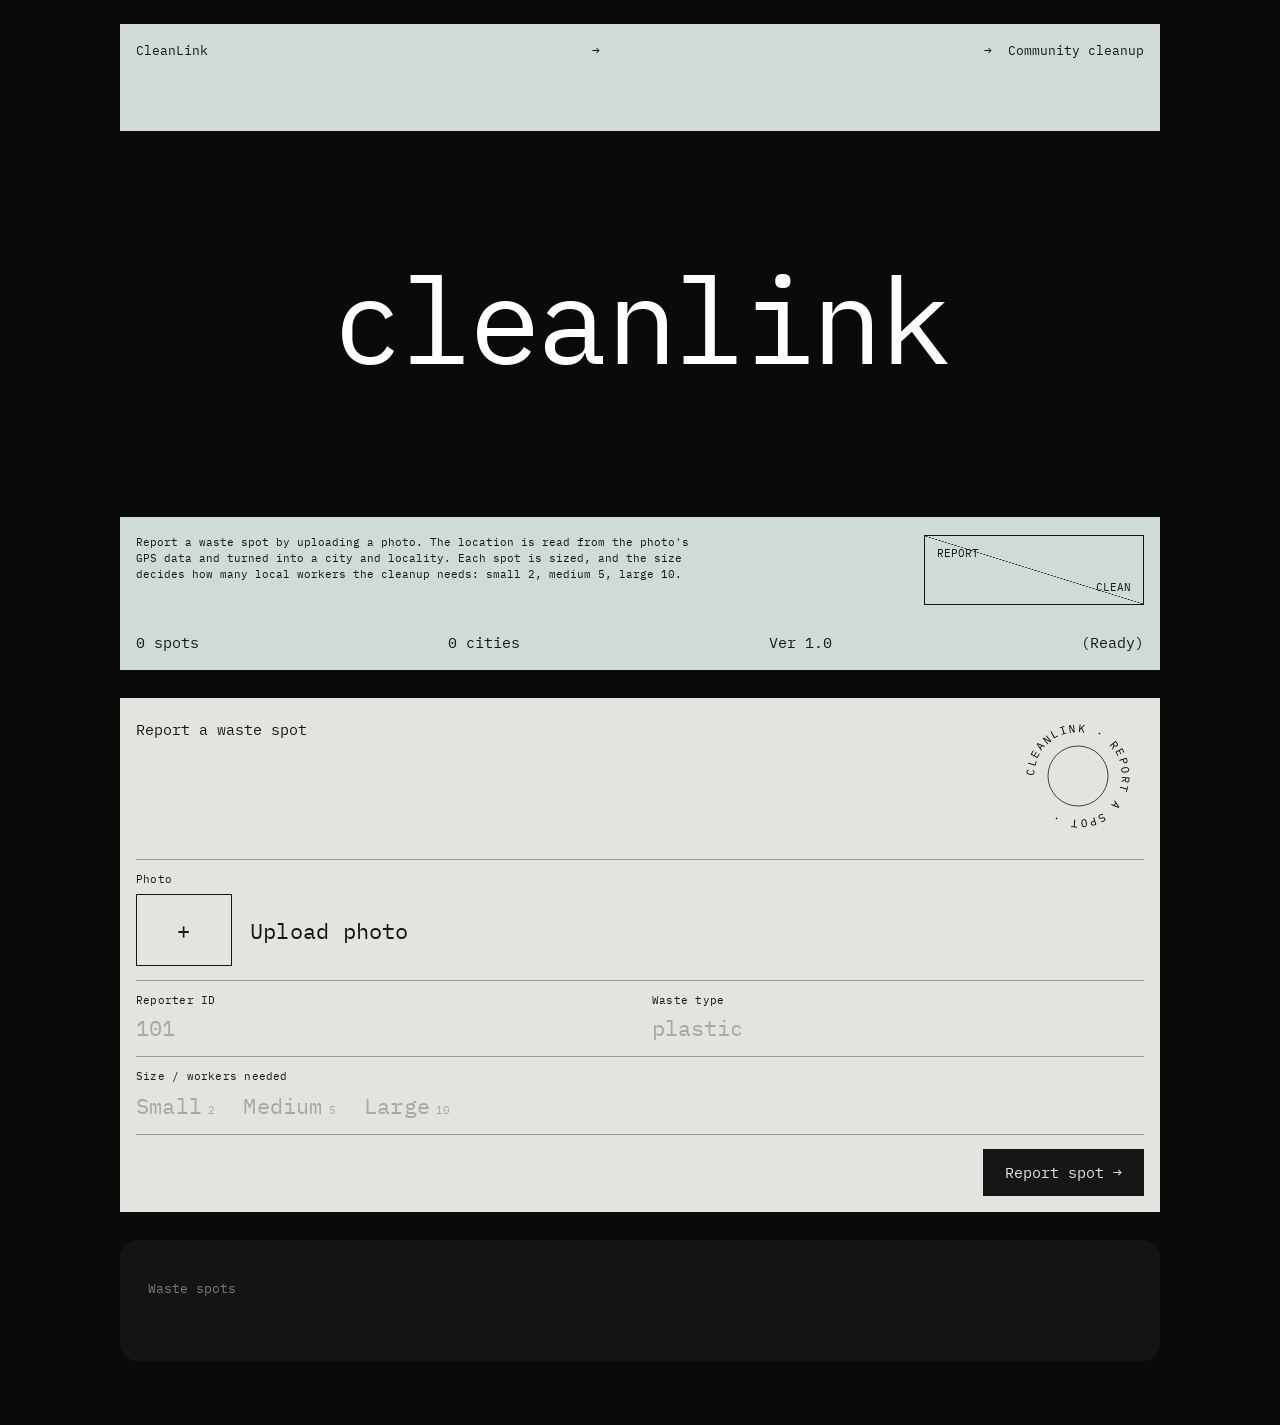
==== frontend/index.html @ 12655c27 "Add web UI for reporting and viewing waste spots" ====
<!doctype html>
<html lang="en">
<head>
<meta charset="utf-8">
<meta name="viewport" content="width=device-width, initial-scale=1">
<title>CleanLink</title>
<link rel="preconnect" href="https://fonts.googleapis.com">
<link rel="preconnect" href="https://fonts.gstatic.com" crossorigin>
<link href="https://fonts.googleapis.com/css2?family=Archivo+Narrow:wght@400;700&family=IBM+Plex+Mono:wght@400;500&display=swap" rel="stylesheet">
<style>
  :root {
    --black: #0a0a0a;
    --panel: #141414;
    --mist: #cfdad9;
    --paper: #e4e4df;
    --ink: #161616;
    --line: #9a9a95;
    --grey: #7b7b7b;
    --mono: "IBM Plex Mono", ui-monospace, Menlo, monospace;
    --narrow: "Archivo Narrow", "Arial Narrow", sans-serif;
  }
  * { box-sizing: border-box; margin: 0; }
  body { background: var(--black); color: var(--ink); font-family: var(--mono); padding: 24px 16px 64px; }
  .page { max-width: 1040px; margin: 0 auto; display: grid; gap: 28px; }
  .small { font-size: 11px; letter-spacing: .02em; }

  /* top band */
  .band { background: var(--mist); padding: 18px 16px; }
  .top { display: flex; justify-content: space-between; font-size: 13px; padding-bottom: 54px; }

  .hero { color: #fff; text-align: center; padding: 110px 0 120px;
          font-size: clamp(52px, 11vw, 120px); font-weight: 400; letter-spacing: -.03em; }

  /* info band */
  .info { display: grid; grid-template-columns: 1fr 220px; gap: 24px; }
  .info p { font-size: 11px; line-height: 1.45; max-width: 560px; }
  .diag { border: 1px solid var(--ink); height: 70px; position: relative; font-size: 11px;
          background: linear-gradient(to top right, transparent calc(50% - .5px), var(--ink) 50%, transparent calc(50% + .5px)); }
  .diag span { position: absolute; }
  .diag .a { top: 10px; left: 12px; } .diag .b { bottom: 10px; right: 12px; }
  .stats { display: grid; grid-template-columns: repeat(4, auto); justify-content: space-between;
           font-size: 15px; padding-top: 28px; }

  /* paper / form */
  .paper { background: var(--paper); padding: 22px 16px 16px; position: relative; }
  .paper h2 { font-size: 15px; font-weight: 400; padding: 0 0 120px; }
  .badge { position: absolute; top: 18px; right: 22px; width: 120px; height: 120px; }
  .row { border-top: 1px solid var(--line); padding: 12px 0 14px; display: grid; gap: 24px; grid-template-columns: 1fr 1fr; }
  .row.one { grid-template-columns: 1fr; }
  label { display: block; }
  .field input { width: 100%; border: 0; background: none; font: 22px var(--mono); color: var(--ink); padding: 6px 0 0; outline: none; }
  .field input::placeholder { color: #a9a9a4; }

  .drop { display: flex; gap: 18px; align-items: center; margin-top: 8px; cursor: pointer; }
  .drop input { display: none; }
  .thumb { width: 96px; height: 72px; border: 1px solid var(--ink); flex: none; background: center/cover no-repeat;
           display: grid; place-items: center; font-size: 22px; }
  .drop b { font-weight: 400; font-size: 22px; }

  .sizes { display: flex; gap: 28px; margin-top: 8px; flex-wrap: wrap; }
  .sizes input { display: none; }
  .sizes span { font-size: 22px; cursor: pointer; color: #a9a9a4; }
  .sizes small { font-size: 11px; margin-left: 6px; }
  .sizes input:checked + span { color: var(--ink); text-decoration: underline; text-underline-offset: 6px; }

  .gps { display: none; }
  .gps.show { display: grid; }

  .submit { display: flex; justify-content: space-between; align-items: center; border-top: 1px solid var(--line); padding-top: 14px; }
  .submit button { background: var(--ink); color: var(--paper); border: 0; font: 15px var(--mono); padding: 14px 22px; cursor: pointer; }
  .submit button:disabled { opacity: .5; cursor: wait; }
  .msg { font-size: 13px; max-width: 60%; }

  /* spots list */
  .spots { background: var(--panel); border-radius: 18px; padding: 40px 28px 36px; color: #fff;
           display: grid; grid-template-columns: 22px minmax(0, 1fr) 300px; gap: 28px; }
  .spots h2 { grid-column: 1 / -1; font: 400 13px var(--mono); color: var(--grey); }
  .index { font: 700 9px var(--narrow); color: #bbb; display: grid; align-content: start; }
  .index span { line-height: calc(20px * 1.32); }
  .list { font-family: var(--narrow); font-size: 20px; line-height: 1.32; list-style: none; padding: 0; }
  .list li { font-weight: 700; color: #cfcfcf; cursor: pointer; white-space: nowrap; overflow: hidden; text-overflow: ellipsis; }
  .list li em { font-style: normal; font-weight: 400; color: var(--grey); }
  .list li:hover, .list li.on { color: #fff; }
  .empty { font-family: var(--narrow); font-size: 20px; color: var(--grey); }
  .detail img { width: 100%; aspect-ratio: 4/3; object-fit: cover; display: block; background: #222; }
  .detail dl { font-size: 12px; display: grid; grid-template-columns: auto 1fr; gap: 6px 14px; margin-top: 14px; }
  .detail dt { color: var(--grey); }

  @media (max-width: 760px) {
    .info, .row { grid-template-columns: 1fr; }
    .stats { grid-template-columns: 1fr 1fr; gap: 8px; }
    .hero { padding: 70px 0 80px; }
    .badge { width: 84px; height: 84px; }
    .spots { grid-template-columns: 1fr; padding: 28px 18px; }
    .index { display: none; }
    .msg { max-width: 55%; }
  }
</style>
</head>
<body>
<div class="page">

  <div>
    <div class="band">
      <div class="top"><span>CleanLink</span><span>&rarr;</span><span>&rarr;&nbsp; Community cleanup</span></div>
    </div>
    <h1 class="hero">cleanlink</h1>
    <div class="band">
      <div class="info">
        <p>Report a waste spot by uploading a photo. The location is read from the photo's GPS data
           and turned into a city and locality. Each spot is sized, and the size decides how many
           local workers the cleanup needs: small 2, medium 5, large 10.</p>
        <div class="diag"><span class="a">REPORT</span><span class="b">CLEAN</span></div>
      </div>
      <div class="stats">
        <span id="count">0 spots</span><span id="cities">0 cities</span><span>Ver 1.0</span><span>(Ready)</span>
      </div>
    </div>
  </div>

  <form class="paper" id="form">
    <svg class="badge" viewBox="0 0 120 120" aria-hidden="true">
      <defs><path id="ring" d="M60,60 m-44,0 a44,44 0 1,1 88,0 a44,44 0 1,1 -88,0"/></defs>
      <circle cx="60" cy="60" r="30" fill="none" stroke="#161616" stroke-width=".8"/>
      <text font-family="IBM Plex Mono, monospace" font-size="11" letter-spacing="1.6">
        <textPath href="#ring">CLEANLINK · REPORT A SPOT · </textPath>
      </text>
    </svg>

    <h2>Report a waste spot</h2>

    <div class="row one">
      <label class="small">Photo
        <span class="drop">
          <input type="file" name="photo" id="photo" accept="image/jpeg,image/*">
          <span class="thumb" id="thumb">+</span>
          <b id="photoName">Upload photo</b>
        </span>
      </label>
    </div>

    <div class="row">
      <label class="small field">Reporter ID
        <input name="reporterID" type="number" min="1" placeholder="101" required>
      </label>
      <label class="small field">Waste type
        <input name="wasteType" placeholder="plastic" required>
      </label>
    </div>

    <div class="row one">
      <div class="small">Size / workers needed
        <div class="sizes">
          <label><input type="radio" name="size" value="0" required><span>Small<small>2</small></span></label>
          <label><input type="radio" name="size" value="1"><span>Medium<small>5</small></span></label>
          <label><input type="radio" name="size" value="2"><span>Large<small>10</small></span></label>
        </div>
      </div>
    </div>

    <div class="row gps" id="gps">
      <label class="small field">Latitude (photo had no GPS)
        <input name="latitude" type="number" step="any" placeholder="19.0760">
      </label>
      <label class="small field">Longitude
        <input name="longitude" type="number" step="any" placeholder="72.8777">
      </label>
    </div>

    <div class="submit">
      <span class="msg" id="msg"></span>
      <button id="send">Report spot &rarr;</button>
    </div>
  </form>

  <section class="spots">
    <h2>Waste spots</h2>
    <div class="index" id="index"></div>
    <div>
      <ul class="list" id="list"></ul>
    </div>
    <div class="detail" id="detail"></div>
  </section>

</div>

<script>
  const form = document.getElementById('form');
  const photo = document.getElementById('photo');
  const msg = document.getElementById('msg');
  const send = document.getElementById('send');
  let spots = [];

  photo.addEventListener('change', () => {
    const file = photo.files[0];
    if (!file) return;
    document.getElementById('photoName').textContent = file.name;
    const thumb = document.getElementById('thumb');
    thumb.style.backgroundImage = `url(${URL.createObjectURL(file)})`;
    thumb.textContent = '';
    document.getElementById('gps').classList.remove('show');
  });

  form.addEventListener('submit', async (e) => {
    e.preventDefault();
    if (!photo.files[0]) { msg.textContent = 'Upload a photo first.'; return; }

    send.disabled = true;
    msg.textContent = 'Reading location…';

    try {
      const res = await fetch('/api/report', { method: 'POST', body: new FormData(form) });
      const data = await res.json();

      if (!res.ok) {
        msg.textContent = data.error;
        if (data.error.includes('GPS')) document.getElementById('gps').classList.add('show');
        return;
      }

      msg.textContent = `Spot #${data.id} reported: ${data.city || 'unknown city'}, ${data.locality || '—'}`;
      form.reset();
      document.getElementById('thumb').style.backgroundImage = '';
      document.getElementById('thumb').textContent = '+';
      document.getElementById('photoName').textContent = 'Upload photo';
      document.getElementById('gps').classList.remove('show');
      await load(data.id);
    } catch {
      msg.textContent = 'Could not reach the server. Is it running?';
    } finally {
      send.disabled = false;
    }
  });

  function show(id) {
    const s = spots.find(x => x.id === id);
    if (!s) return;
    document.querySelectorAll('.list li').forEach(li => li.classList.toggle('on', +li.dataset.id === id));
    document.getElementById('detail').innerHTML = `
      <img src="/api/photo/${s.id}" alt="">
      <dl>
        <dt>Spot</dt><dd>#${s.id}</dd>
        <dt>Where</dt><dd>${s.city || '—'}, ${s.locality || '—'}</dd>
        <dt>GPS</dt><dd>${s.latitude.toFixed(4)}, ${s.longitude.toFixed(4)}</dd>
        <dt>Waste</dt><dd>${s.wasteType}</dd>
        <dt>Size</dt><dd>${s.size}, ${s.workersNeeded} workers</dd>
        <dt>Status</dt><dd>${s.status}</dd>
        <dt>Reporter</dt><dd>${s.reporterID}</dd>
      </dl>`;
  }

  async function load(selectId) {
    spots = await (await fetch('/api/spots')).json();
    const list = document.getElementById('list');

    document.getElementById('count').textContent = `${spots.length} spot${spots.length === 1 ? '' : 's'}`;
    const cities = new Set(spots.map(s => s.city).filter(Boolean)).size;
    document.getElementById('cities').textContent = `${cities} cit${cities === 1 ? 'y' : 'ies'}`;
    document.getElementById('index').innerHTML = spots.map(s => `<span>${s.id}</span>`).join('');

    if (!spots.length) {
      list.innerHTML = '<li class="empty">No spots reported yet.</li>';
      return;
    }

    list.innerHTML = spots.map(s =>
      `<li data-id="${s.id}">${s.city || 'Unknown'}, ${s.locality || '—'} <em>(${s.wasteType}, ${s.size.toLowerCase()})</em></li>`
    ).join('');
    list.querySelectorAll('li').forEach(li => li.addEventListener('click', () => show(+li.dataset.id)));
    show(selectId || spots[spots.length - 1].id);
  }

  load();
</script>
</body>
</html>
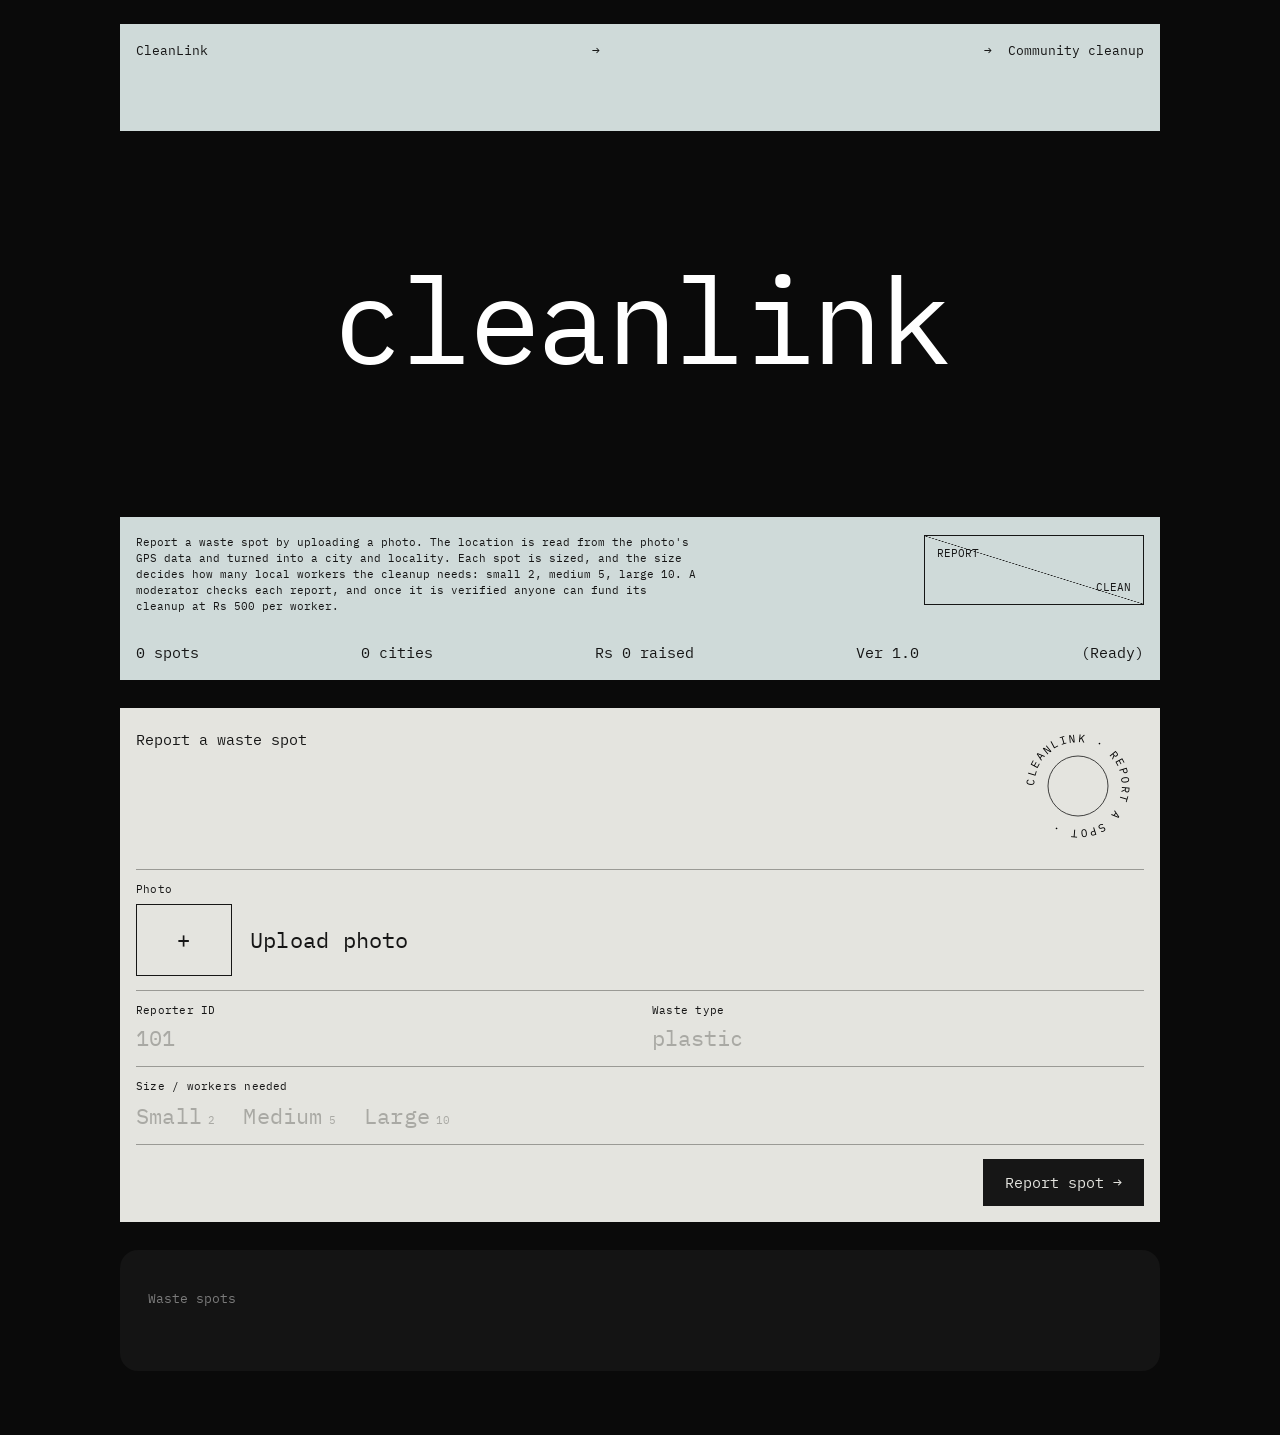
==== commit a7ae353f: "Show a funding bar for each spot and add donate and verify forms Every spot in the list has a small " ====
--- a/frontend/index.html
+++ b/frontend/index.html
@@ -38,7 +38,7 @@
           background: linear-gradient(to top right, transparent calc(50% - .5px), var(--ink) 50%, transparent calc(50% + .5px)); }
   .diag span { position: absolute; }
   .diag .a { top: 10px; left: 12px; } .diag .b { bottom: 10px; right: 12px; }
-  .stats { display: grid; grid-template-columns: repeat(4, auto); justify-content: space-between;
+  .stats { display: grid; grid-template-columns: repeat(5, auto); justify-content: space-between;
            font-size: 15px; padding-top: 28px; }
 
   /* paper / form */
@@ -73,18 +73,60 @@
 
   /* spots list */
   .spots { background: var(--panel); border-radius: 18px; padding: 40px 28px 36px; color: #fff;
-           display: grid; grid-template-columns: 22px minmax(0, 1fr) 300px; gap: 28px; }
+           display: grid; grid-template-columns: minmax(0, 1fr) 300px; gap: 28px; }
   .spots h2 { grid-column: 1 / -1; font: 400 13px var(--mono); color: var(--grey); }
-  .index { font: 700 9px var(--narrow); color: #bbb; display: grid; align-content: start; }
-  .index span { line-height: calc(20px * 1.32); }
   .list { font-family: var(--narrow); font-size: 20px; line-height: 1.32; list-style: none; padding: 0; }
-  .list li { font-weight: 700; color: #cfcfcf; cursor: pointer; white-space: nowrap; overflow: hidden; text-overflow: ellipsis; }
+  .list li { font-weight: 700; color: #cfcfcf; white-space: nowrap; overflow: hidden; text-overflow: ellipsis; }
   .list li em { font-style: normal; font-weight: 400; color: var(--grey); }
-  .list li:hover, .list li.on { color: #fff; }
+  /* city -> locality -> spot */
+  .list li.city { color: #fff; font-size: 24px; margin-top: 22px; }
+  .list li.city:first-child { margin-top: 0; }
+  .list li.city em { font: 400 11px var(--mono); margin-left: 6px; }
+  .list li.loc { font-size: 15px; font-weight: 400; color: var(--mist); padding-left: 16px; margin-top: 6px; }
+  .list li.loc em { font: 400 11px var(--mono); }
+  .list li.spot { font-size: 18px; padding-left: 32px; cursor: pointer; }
+  .list li.spot:hover, .list li.spot.on { color: #fff; }
   .empty { font-family: var(--narrow); font-size: 20px; color: var(--grey); }
   .detail img { width: 100%; aspect-ratio: 4/3; object-fit: cover; display: block; background: #222; }
   .detail dl { font-size: 12px; display: grid; grid-template-columns: auto 1fr; gap: 6px 14px; margin-top: 14px; }
   .detail dt { color: var(--grey); }
+  .detail a { color: inherit; }
+
+  /* funding bar: a small one on each spot in the list, a big one in the detail panel */
+  .list li.spot { display: flex; align-items: center; gap: 10px; }
+  .list li.spot .name { overflow: hidden; text-overflow: ellipsis; min-width: 0; }
+  .list li.spot .pct { font: 400 11px var(--mono); flex: none; }
+  .bar { flex: none; width: 64px; height: 6px; background: #2c2c2c; position: relative; overflow: hidden; }
+  .bar i, .bigbar i { position: absolute; inset: 0 auto 0 0; background: var(--mist); transition: width .7s ease; }
+  .bar.full i, .bigbar.full i { background: #fff; }
+  .bar.off, .bigbar.off { background: none; border: 1px dashed #3a3a3a; }
+
+  .fund { margin-top: 18px; }
+  .fund .head { display: flex; justify-content: space-between; align-items: baseline; gap: 10px; }
+  .fund .head b { font: 700 24px var(--narrow); }
+  .fund .head span { font-size: 12px; color: var(--grey); }
+  .bigbar { height: 10px; background: #2c2c2c; position: relative; overflow: hidden; margin: 8px 0 6px; }
+  .fund p { font-size: 12px; color: var(--grey); }
+
+  /* donate / verify forms in the detail panel */
+  .act { margin-top: 20px; border-top: 1px solid #2c2c2c; padding-top: 14px; display: grid; gap: 12px; }
+  .act h3 { font: 400 13px var(--mono); color: var(--grey); }
+  .act label { font-size: 11px; color: var(--grey); }
+  .act .text { display: block; width: 100%; background: none; border: 0; border-bottom: 1px solid #3a3a3a;
+               color: #fff; font: 18px var(--mono); padding: 4px 0; outline: none; }
+  .act .text:focus { border-color: var(--mist); }
+  .act .chips { display: flex; gap: 8px; flex-wrap: wrap; }
+  .act .chip { background: none; color: var(--mist); border: 1px solid #3a3a3a; font: 12px var(--mono); padding: 6px 10px; cursor: pointer; }
+  .act .chip:hover { border-color: var(--mist); }
+  .act .sizes { gap: 14px; margin-top: 4px; }
+  .act .sizes span { font-size: 15px; color: var(--grey); }
+  .act .sizes input:checked + span { color: #fff; }
+  .act .buttons { display: flex; gap: 8px; }
+  .act .btn { background: var(--mist); color: var(--ink); border: 0; font: 13px var(--mono); padding: 11px 16px; cursor: pointer; }
+  .act .btn.ghost { background: none; color: #fff; border: 1px solid #3a3a3a; }
+  .act .btn:disabled { opacity: .5; cursor: wait; }
+  .act .note { font-size: 12px; min-height: 1.2em; color: var(--mist); }
+  .act .note.err { color: #ff9b8a; }
 
   @media (max-width: 760px) {
     .info, .row { grid-template-columns: 1fr; }
@@ -92,7 +134,6 @@
     .hero { padding: 70px 0 80px; }
     .badge { width: 84px; height: 84px; }
     .spots { grid-template-columns: 1fr; padding: 28px 18px; }
-    .index { display: none; }
     .msg { max-width: 55%; }
   }
 </style>
@@ -109,11 +150,12 @@
       <div class="info">
         <p>Report a waste spot by uploading a photo. The location is read from the photo's GPS data
            and turned into a city and locality. Each spot is sized, and the size decides how many
-           local workers the cleanup needs: small 2, medium 5, large 10.</p>
+           local workers the cleanup needs: small 2, medium 5, large 10. A moderator checks each
+           report, and once it is verified anyone can fund its cleanup at Rs 500 per worker.</p>
         <div class="diag"><span class="a">REPORT</span><span class="b">CLEAN</span></div>
       </div>
       <div class="stats">
-        <span id="count">0 spots</span><span id="cities">0 cities</span><span>Ver 1.0</span><span>(Ready)</span>
+        <span id="count">0 spots</span><span id="cities">0 cities</span><span id="raised">Rs 0 raised</span><span>Ver 1.0</span><span>(Ready)</span>
       </div>
     </div>
   </div>
@@ -175,7 +217,6 @@
 
   <section class="spots">
     <h2>Waste spots</h2>
-    <div class="index" id="index"></div>
     <div>
       <ul class="list" id="list"></ul>
     </div>
@@ -232,22 +273,196 @@
     }
   });
 
-  function show(id) {
+  // Google Maps opens a pin at "?q=latitude,longitude"
+  function mapsLink(s) {
+    return `https://www.google.com/maps?q=${s.latitude},${s.longitude}`;
+  }
+
+  // Names typed by users go into the page as text, never as HTML
+  const esc = v => String(v ?? '').replace(/[&<>"']/g, c =>
+    ({ '&': '&amp;', '<': '&lt;', '>': '&gt;', '"': '&quot;', "'": '&#39;' }[c]));
+
+  const rs = n => 'Rs ' + Number(n).toLocaleString('en-IN');
+  const SIZES = ['Small', 'Medium', 'Large'];
+  const WORKERS = [2, 5, 10];
+  const WAGE = 500;  // per worker, same as WAGE_PER_WORKER in waste_spot.h
+
+  // Floor, so a spot never shows 100% until it is really fully funded
+  const percent = s => s.cleanupCost > 0 ? Math.min(100, Math.floor(s.fundedAmount * 100 / s.cleanupCost)) : 0;
+  const isOpen = s => s.status === 'Verified';
+  const isFunded = s => ['Funded', 'Assigned', 'Completed'].includes(s.status);
+
+  // Small bar + label for a spot in the list
+  function miniBar(s) {
+    if (isOpen(s) || isFunded(s)) {
+      const p = isFunded(s) ? 100 : percent(s);
+      return `<span class="bar${p === 100 ? ' full' : ''}"><i style="width:${p}%"></i></span>
+              <em class="pct">${isFunded(s) ? s.status.toLowerCase() : p + '%'}</em>`;
+    }
+    return `<span class="bar off"></span><em class="pct">${s.status.toLowerCase()}</em>`;
+  }
+
+  // Big bar in the detail panel. "from" is the width it starts at, so it can grow after a donation.
+  function fundBlock(s, from) {
+    const p = isFunded(s) ? 100 : percent(s);
+    const start = from ?? p;
+
+    if (s.status === 'Pending') {
+      return `<div class="fund">
+        <div class="head"><b>Not open yet</b><span>est. ${rs(s.cleanupCost)}</span></div>
+        <div class="bigbar off"></div>
+        <p>Opens for donations once a moderator verifies this spot.</p></div>`;
+    }
+    if (s.status === 'Rejected') {
+      return `<div class="fund">
+        <div class="head"><b>Rejected</b><span>by moderator #${s.moderatorID}</span></div>
+        <div class="bigbar off"></div>
+        <p>Not taking donations.</p></div>`;
+    }
+
+    const left = s.cleanupCost - s.fundedAmount;
+    return `<div class="fund">
+      <div class="head"><b>${rs(s.fundedAmount)}</b><span>of ${rs(s.cleanupCost)} · ${p}%</span></div>
+      <div class="bigbar${p === 100 ? ' full' : ''}"><i id="fill" style="width:${start}%" data-to="${p}"></i></div>
+      <p>${isFunded(s) ? 'Fully funded. Ready for workers.' : `${rs(left)} to go · ${s.workersNeeded} workers × ${rs(WAGE)}`}</p></div>`;
+  }
+
+  function donateForm(s) {
+    const left = s.cleanupCost - s.fundedAmount;
+    const chips = [500, 1000].filter(a => a < left)
+      .map(a => `<button type="button" class="chip" data-amount="${a}">${rs(a)}</button>`).join('');
+    return `<form class="act" id="donate">
+      <h3>Donate</h3>
+      <label>Donor ID <input class="text" name="donorID" type="number" min="1" placeholder="301" required></label>
+      <label>Amount (Rs) <input class="text" name="amount" type="number" min="1" max="${left}" placeholder="${left}" required></label>
+      <div class="chips">${chips}<button type="button" class="chip" data-amount="${left}">Rest · ${rs(left)}</button></div>
+      <div class="buttons"><button class="btn">Donate &rarr;</button></div>
+      <p class="note"></p>
+    </form>`;
+  }
+
+  function verifyForm(s) {
+    const reported = SIZES.indexOf(s.size);
+    const sizes = SIZES.map((name, i) => `<label><input type="radio" name="size" value="${i}"${i === reported ? ' checked' : ''}>
+      <span>${name}<small>${WORKERS[i]} · ${rs(WORKERS[i] * WAGE)}</small></span></label>`).join('');
+    // No city from the GPS: the moderator reads it off the map link
+    const place = (!s.city || s.city === 'Unknown') ? `
+      <label>City (read it from the map link) <input class="text" name="city" required></label>
+      <label>Locality <input class="text" name="locality" required></label>` : '';
+    return `<form class="act" id="verify">
+      <h3>Verify (moderator)</h3>
+      <label>Moderator ID <input class="text" name="moderatorID" type="number" min="1" placeholder="201" required></label>
+      ${place}
+      <div><label>Actual size · workers · cost</label><div class="sizes">${sizes}</div></div>
+      <div class="buttons">
+        <button class="btn" value="approve">Approve</button>
+        <button class="btn ghost" value="reject" formnovalidate>Reject</button>
+      </div>
+      <p class="note"></p>
+    </form>`;
+  }
+
+  let shownId = null, shownPercent = null;
+
+  function show(id, note) {
     const s = spots.find(x => x.id === id);
     if (!s) return;
     document.querySelectorAll('.list li').forEach(li => li.classList.toggle('on', +li.dataset.id === id));
+
+    // Same spot shown again (after a donation): start the bar where it was
+    const from = shownId === id ? shownPercent : null;
+
+    const action = s.status === 'Pending' ? verifyForm(s) : isOpen(s) ? donateForm(s) : '';
     document.getElementById('detail').innerHTML = `
       <img src="/api/photo/${s.id}" alt="">
+      ${fundBlock(s, from)}
+      ${action}
       <dl>
         <dt>Spot</dt><dd>#${s.id}</dd>
-        <dt>Where</dt><dd>${s.city || '—'}, ${s.locality || '—'}</dd>
-        <dt>GPS</dt><dd>${s.latitude.toFixed(4)}, ${s.longitude.toFixed(4)}</dd>
-        <dt>Waste</dt><dd>${s.wasteType}</dd>
+        <dt>Where</dt><dd>${esc(s.city) || '—'}, ${esc(s.locality) || '—'}</dd>
+        <dt>GPS</dt><dd><a href="${mapsLink(s)}" target="_blank">${s.latitude.toFixed(4)}, ${s.longitude.toFixed(4)} ↗</a></dd>
+        <dt>Waste</dt><dd>${esc(s.wasteType)}</dd>
         <dt>Size</dt><dd>${s.size}, ${s.workersNeeded} workers</dd>
         <dt>Status</dt><dd>${s.status}</dd>
         <dt>Reporter</dt><dd>${s.reporterID}</dd>
+        ${s.moderatorID ? `<dt>Moderator</dt><dd>${s.moderatorID}</dd>` : ''}
       </dl>`;
-  }
+
+    // Grow the bar to its new width on the next frame, so the change animates
+    const fill = document.getElementById('fill');
+    if (fill) requestAnimationFrame(() => requestAnimationFrame(() => { fill.style.width = fill.dataset.to + '%'; }));
+
+    shownId = id;
+    shownPercent = isFunded(s) ? 100 : percent(s);
+
+    if (note) setNote(note);
+  }
+
+  function setNote(text, isError) {
+    const el = document.querySelector('#detail .note');
+    if (!el) return;
+    el.textContent = text;
+    el.classList.toggle('err', !!isError);
+  }
+
+  async function post(url, body) {
+    let res;
+    try {
+      res = await fetch(url, { method: 'POST', headers: { 'Content-Type': 'application/json' }, body: JSON.stringify(body) });
+    } catch {
+      throw new Error('Could not reach the server. Is it running?');
+    }
+    const data = await res.json().catch(() => ({}));
+    if (!res.ok) throw new Error(data.error || 'Something went wrong.');
+    return data;
+  }
+
+  const detail = document.getElementById('detail');
+
+  detail.addEventListener('click', (e) => {
+    // Quick amount buttons fill in the amount
+    const chip = e.target.closest('.chip');
+    if (chip) detail.querySelector('input[name=amount]').value = chip.dataset.amount;
+
+    // Remember Approve / Reject, for browsers without e.submitter
+    const choice = e.target.closest('button[value]');
+    if (choice) choice.form.dataset.action = choice.value;
+  });
+
+  detail.addEventListener('submit', async (e) => {
+    e.preventDefault();
+    const f = e.target;
+    const fd = new FormData(f);
+    const buttons = f.querySelectorAll('button');
+    buttons.forEach(b => b.disabled = true);
+    setNote('Saving…');
+
+    try {
+      let s, note;
+      if (f.id === 'donate') {
+        s = await post('/api/donate', { spotID: shownId, donorID: Number(fd.get('donorID')), amount: Number(fd.get('amount')) });
+        note = s.status === 'Funded' ? `Spot #${s.id} is now fully funded!` : 'Thank you! Donation saved.';
+      } else {
+        const action = e.submitter?.value || f.dataset.action || 'approve';
+        s = await post('/api/verify', {
+          spotID: shownId, moderatorID: Number(fd.get('moderatorID')), action,
+          size: Number(fd.get('size')),
+          city: (fd.get('city') || '').trim(), locality: (fd.get('locality') || '').trim(),
+        });
+        note = action === 'reject' ? `Spot #${s.id} rejected.` : `Spot #${s.id} verified. Open for donations.`;
+      }
+      await load(s.id);
+      // Verify swaps in the donate form, so the note goes there; a finished spot has no form left
+      if (!document.querySelector('#detail .note')) {
+        document.querySelector('#detail .fund p').textContent = note;
+      } else {
+        setNote(note);
+      }
+    } catch (err) {
+      setNote(err.message, true);
+      buttons.forEach(b => b.disabled = false);
+    }
+  });
 
   async function load(selectId) {
     spots = await (await fetch('/api/spots')).json();
@@ -256,17 +471,43 @@
     document.getElementById('count').textContent = `${spots.length} spot${spots.length === 1 ? '' : 's'}`;
     const cities = new Set(spots.map(s => s.city).filter(Boolean)).size;
     document.getElementById('cities').textContent = `${cities} cit${cities === 1 ? 'y' : 'ies'}`;
-    document.getElementById('index').innerHTML = spots.map(s => `<span>${s.id}</span>`).join('');
-
+    document.getElementById('raised').textContent = `${rs(spots.reduce((t, s) => t + s.fundedAmount, 0))} raised`;
     if (!spots.length) {
       list.innerHTML = '<li class="empty">No spots reported yet.</li>';
       return;
     }
 
-    list.innerHTML = spots.map(s =>
-      `<li data-id="${s.id}">${s.city || 'Unknown'}, ${s.locality || '—'} <em>(${s.wasteType}, ${s.size.toLowerCase()})</em></li>`
-    ).join('');
-    list.querySelectorAll('li').forEach(li => li.addEventListener('click', () => show(+li.dataset.id)));
+    // Group spots: city -> locality -> spots
+    const groups = new Map();
+    for (const s of spots) {
+      const city = s.city || 'Unknown';
+      const locality = s.locality || 'Unknown';
+      if (!groups.has(city)) groups.set(city, new Map());
+      const localities = groups.get(city);
+      if (!localities.has(locality)) localities.set(locality, []);
+      localities.get(locality).push(s);
+    }
+
+    // A–Z, with "Unknown" last
+    const byName = (a, b) => (a === 'Unknown') - (b === 'Unknown') || a.localeCompare(b);
+
+    let html = '';
+    for (const city of [...groups.keys()].sort(byName)) {
+      const localities = groups.get(city);
+      const spotCount = [...localities.values()].reduce((n, l) => n + l.length, 0);
+      html += `<li class="city">${esc(city)} <em>${localities.size} localit${localities.size === 1 ? 'y' : 'ies'} · ${spotCount} spot${spotCount === 1 ? '' : 's'}</em></li>`;
+
+      for (const locality of [...localities.keys()].sort(byName)) {
+        const items = localities.get(locality);
+        html += `<li class="loc">${esc(locality)} <em>${items.length}</em></li>`;
+        html += items.map(s =>
+          `<li class="spot" data-id="${s.id}"><span class="name">#${s.id} ${esc(s.wasteType)} <em>(${s.size.toLowerCase()})</em></span>${miniBar(s)}</li>`
+        ).join('');
+      }
+    }
+
+    list.innerHTML = html;
+    list.querySelectorAll('li[data-id]').forEach(li => li.addEventListener('click', () => show(+li.dataset.id)));
     show(selectId || spots[spots.length - 1].id);
   }
 
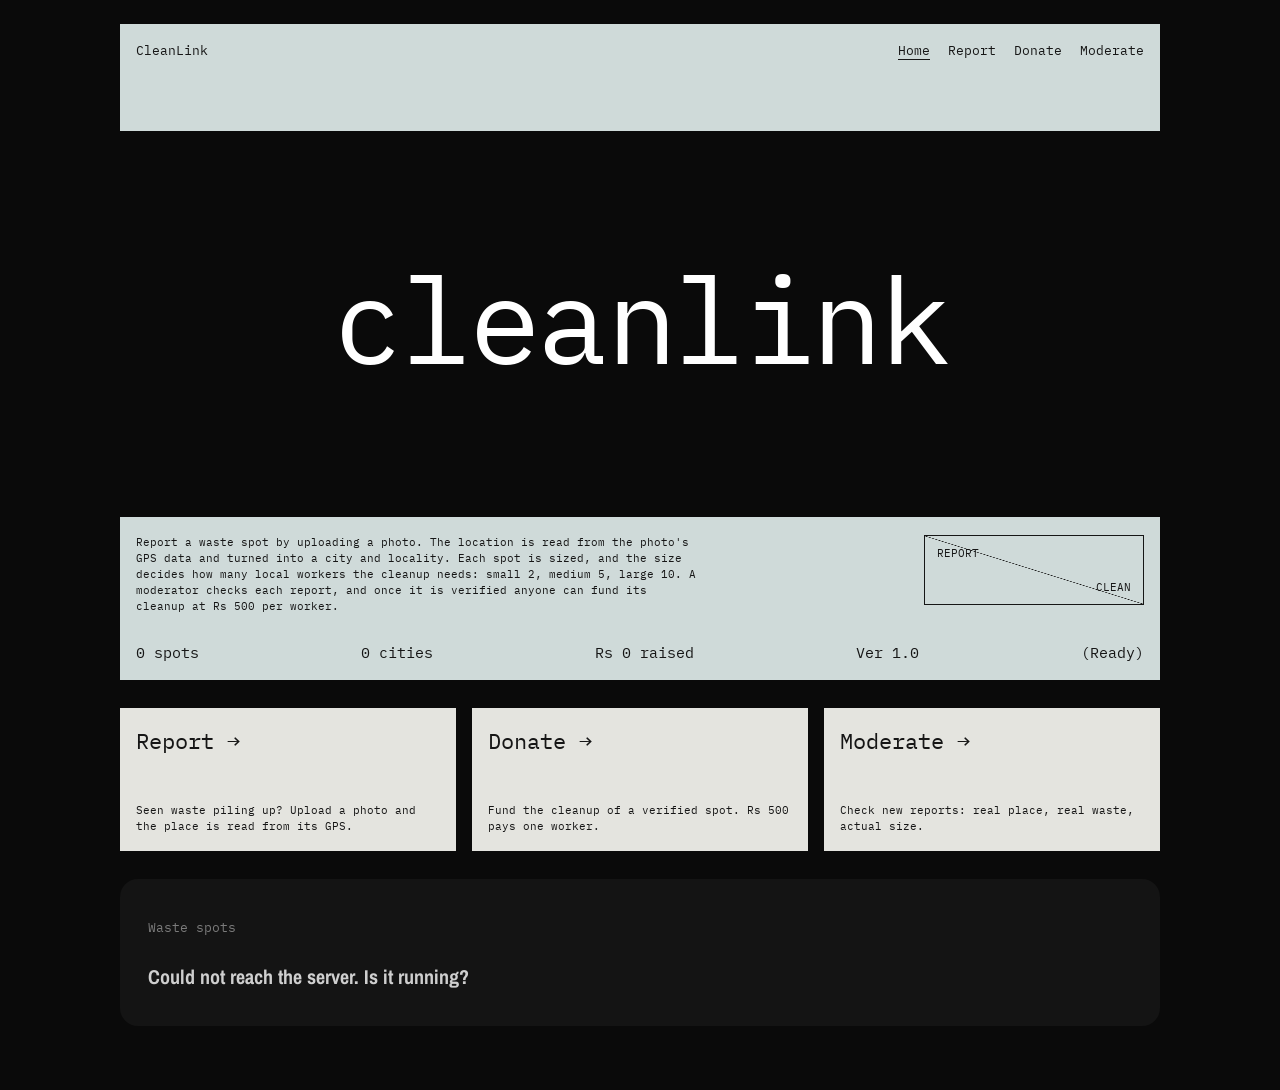
==== commit 217f21d1: "Split the web app into a page for each role The single page had the report form, the moderator form " ====
--- a/frontend/index.html
+++ b/frontend/index.html
@@ -7,143 +7,17 @@
 <link rel="preconnect" href="https://fonts.googleapis.com">
 <link rel="preconnect" href="https://fonts.gstatic.com" crossorigin>
 <link href="https://fonts.googleapis.com/css2?family=Archivo+Narrow:wght@400;700&family=IBM+Plex+Mono:wght@400;500&display=swap" rel="stylesheet">
-<style>
-  :root {
-    --black: #0a0a0a;
-    --panel: #141414;
-    --mist: #cfdad9;
-    --paper: #e4e4df;
-    --ink: #161616;
-    --line: #9a9a95;
-    --grey: #7b7b7b;
-    --mono: "IBM Plex Mono", ui-monospace, Menlo, monospace;
-    --narrow: "Archivo Narrow", "Arial Narrow", sans-serif;
-  }
-  * { box-sizing: border-box; margin: 0; }
-  body { background: var(--black); color: var(--ink); font-family: var(--mono); padding: 24px 16px 64px; }
-  .page { max-width: 1040px; margin: 0 auto; display: grid; gap: 28px; }
-  .small { font-size: 11px; letter-spacing: .02em; }
-
-  /* top band */
-  .band { background: var(--mist); padding: 18px 16px; }
-  .top { display: flex; justify-content: space-between; font-size: 13px; padding-bottom: 54px; }
-
-  .hero { color: #fff; text-align: center; padding: 110px 0 120px;
-          font-size: clamp(52px, 11vw, 120px); font-weight: 400; letter-spacing: -.03em; }
-
-  /* info band */
-  .info { display: grid; grid-template-columns: 1fr 220px; gap: 24px; }
-  .info p { font-size: 11px; line-height: 1.45; max-width: 560px; }
-  .diag { border: 1px solid var(--ink); height: 70px; position: relative; font-size: 11px;
-          background: linear-gradient(to top right, transparent calc(50% - .5px), var(--ink) 50%, transparent calc(50% + .5px)); }
-  .diag span { position: absolute; }
-  .diag .a { top: 10px; left: 12px; } .diag .b { bottom: 10px; right: 12px; }
-  .stats { display: grid; grid-template-columns: repeat(5, auto); justify-content: space-between;
-           font-size: 15px; padding-top: 28px; }
-
-  /* paper / form */
-  .paper { background: var(--paper); padding: 22px 16px 16px; position: relative; }
-  .paper h2 { font-size: 15px; font-weight: 400; padding: 0 0 120px; }
-  .badge { position: absolute; top: 18px; right: 22px; width: 120px; height: 120px; }
-  .row { border-top: 1px solid var(--line); padding: 12px 0 14px; display: grid; gap: 24px; grid-template-columns: 1fr 1fr; }
-  .row.one { grid-template-columns: 1fr; }
-  label { display: block; }
-  .field input { width: 100%; border: 0; background: none; font: 22px var(--mono); color: var(--ink); padding: 6px 0 0; outline: none; }
-  .field input::placeholder { color: #a9a9a4; }
-
-  .drop { display: flex; gap: 18px; align-items: center; margin-top: 8px; cursor: pointer; }
-  .drop input { display: none; }
-  .thumb { width: 96px; height: 72px; border: 1px solid var(--ink); flex: none; background: center/cover no-repeat;
-           display: grid; place-items: center; font-size: 22px; }
-  .drop b { font-weight: 400; font-size: 22px; }
-
-  .sizes { display: flex; gap: 28px; margin-top: 8px; flex-wrap: wrap; }
-  .sizes input { display: none; }
-  .sizes span { font-size: 22px; cursor: pointer; color: #a9a9a4; }
-  .sizes small { font-size: 11px; margin-left: 6px; }
-  .sizes input:checked + span { color: var(--ink); text-decoration: underline; text-underline-offset: 6px; }
-
-  .gps { display: none; }
-  .gps.show { display: grid; }
-
-  .submit { display: flex; justify-content: space-between; align-items: center; border-top: 1px solid var(--line); padding-top: 14px; }
-  .submit button { background: var(--ink); color: var(--paper); border: 0; font: 15px var(--mono); padding: 14px 22px; cursor: pointer; }
-  .submit button:disabled { opacity: .5; cursor: wait; }
-  .msg { font-size: 13px; max-width: 60%; }
-
-  /* spots list */
-  .spots { background: var(--panel); border-radius: 18px; padding: 40px 28px 36px; color: #fff;
-           display: grid; grid-template-columns: minmax(0, 1fr) 300px; gap: 28px; }
-  .spots h2 { grid-column: 1 / -1; font: 400 13px var(--mono); color: var(--grey); }
-  .list { font-family: var(--narrow); font-size: 20px; line-height: 1.32; list-style: none; padding: 0; }
-  .list li { font-weight: 700; color: #cfcfcf; white-space: nowrap; overflow: hidden; text-overflow: ellipsis; }
-  .list li em { font-style: normal; font-weight: 400; color: var(--grey); }
-  /* city -> locality -> spot */
-  .list li.city { color: #fff; font-size: 24px; margin-top: 22px; }
-  .list li.city:first-child { margin-top: 0; }
-  .list li.city em { font: 400 11px var(--mono); margin-left: 6px; }
-  .list li.loc { font-size: 15px; font-weight: 400; color: var(--mist); padding-left: 16px; margin-top: 6px; }
-  .list li.loc em { font: 400 11px var(--mono); }
-  .list li.spot { font-size: 18px; padding-left: 32px; cursor: pointer; }
-  .list li.spot:hover, .list li.spot.on { color: #fff; }
-  .empty { font-family: var(--narrow); font-size: 20px; color: var(--grey); }
-  .detail img { width: 100%; aspect-ratio: 4/3; object-fit: cover; display: block; background: #222; }
-  .detail dl { font-size: 12px; display: grid; grid-template-columns: auto 1fr; gap: 6px 14px; margin-top: 14px; }
-  .detail dt { color: var(--grey); }
-  .detail a { color: inherit; }
-
-  /* funding bar: a small one on each spot in the list, a big one in the detail panel */
-  .list li.spot { display: flex; align-items: center; gap: 10px; }
-  .list li.spot .name { overflow: hidden; text-overflow: ellipsis; min-width: 0; }
-  .list li.spot .pct { font: 400 11px var(--mono); flex: none; }
-  .bar { flex: none; width: 64px; height: 6px; background: #2c2c2c; position: relative; overflow: hidden; }
-  .bar i, .bigbar i { position: absolute; inset: 0 auto 0 0; background: var(--mist); transition: width .7s ease; }
-  .bar.full i, .bigbar.full i { background: #fff; }
-  .bar.off, .bigbar.off { background: none; border: 1px dashed #3a3a3a; }
-
-  .fund { margin-top: 18px; }
-  .fund .head { display: flex; justify-content: space-between; align-items: baseline; gap: 10px; }
-  .fund .head b { font: 700 24px var(--narrow); }
-  .fund .head span { font-size: 12px; color: var(--grey); }
-  .bigbar { height: 10px; background: #2c2c2c; position: relative; overflow: hidden; margin: 8px 0 6px; }
-  .fund p { font-size: 12px; color: var(--grey); }
-
-  /* donate / verify forms in the detail panel */
-  .act { margin-top: 20px; border-top: 1px solid #2c2c2c; padding-top: 14px; display: grid; gap: 12px; }
-  .act h3 { font: 400 13px var(--mono); color: var(--grey); }
-  .act label { font-size: 11px; color: var(--grey); }
-  .act .text { display: block; width: 100%; background: none; border: 0; border-bottom: 1px solid #3a3a3a;
-               color: #fff; font: 18px var(--mono); padding: 4px 0; outline: none; }
-  .act .text:focus { border-color: var(--mist); }
-  .act .chips { display: flex; gap: 8px; flex-wrap: wrap; }
-  .act .chip { background: none; color: var(--mist); border: 1px solid #3a3a3a; font: 12px var(--mono); padding: 6px 10px; cursor: pointer; }
-  .act .chip:hover { border-color: var(--mist); }
-  .act .sizes { gap: 14px; margin-top: 4px; }
-  .act .sizes span { font-size: 15px; color: var(--grey); }
-  .act .sizes input:checked + span { color: #fff; }
-  .act .buttons { display: flex; gap: 8px; }
-  .act .btn { background: var(--mist); color: var(--ink); border: 0; font: 13px var(--mono); padding: 11px 16px; cursor: pointer; }
-  .act .btn.ghost { background: none; color: #fff; border: 1px solid #3a3a3a; }
-  .act .btn:disabled { opacity: .5; cursor: wait; }
-  .act .note { font-size: 12px; min-height: 1.2em; color: var(--mist); }
-  .act .note.err { color: #ff9b8a; }
-
-  @media (max-width: 760px) {
-    .info, .row { grid-template-columns: 1fr; }
-    .stats { grid-template-columns: 1fr 1fr; gap: 8px; }
-    .hero { padding: 70px 0 80px; }
-    .badge { width: 84px; height: 84px; }
-    .spots { grid-template-columns: 1fr; padding: 28px 18px; }
-    .msg { max-width: 55%; }
-  }
-</style>
+<link rel="stylesheet" href="style.css">
 </head>
 <body>
 <div class="page">
 
   <div>
     <div class="band">
-      <div class="top"><span>CleanLink</span><span>&rarr;</span><span>&rarr;&nbsp; Community cleanup</span></div>
+      <div class="top">
+        <a href="./">CleanLink</a>
+        <nav><a href="./" aria-current="page">Home</a><a href="report.html">Report</a><a href="donate.html">Donate</a><a href="moderate.html">Moderate</a></nav>
+      </div>
     </div>
     <h1 class="hero">cleanlink</h1>
     <div class="band">
@@ -160,60 +34,11 @@
     </div>
   </div>
 
-  <form class="paper" id="form">
-    <svg class="badge" viewBox="0 0 120 120" aria-hidden="true">
-      <defs><path id="ring" d="M60,60 m-44,0 a44,44 0 1,1 88,0 a44,44 0 1,1 -88,0"/></defs>
-      <circle cx="60" cy="60" r="30" fill="none" stroke="#161616" stroke-width=".8"/>
-      <text font-family="IBM Plex Mono, monospace" font-size="11" letter-spacing="1.6">
-        <textPath href="#ring">CLEANLINK · REPORT A SPOT · </textPath>
-      </text>
-    </svg>
-
-    <h2>Report a waste spot</h2>
-
-    <div class="row one">
-      <label class="small">Photo
-        <span class="drop">
-          <input type="file" name="photo" id="photo" accept="image/jpeg,image/*">
-          <span class="thumb" id="thumb">+</span>
-          <b id="photoName">Upload photo</b>
-        </span>
-      </label>
-    </div>
-
-    <div class="row">
-      <label class="small field">Reporter ID
-        <input name="reporterID" type="number" min="1" placeholder="101" required>
-      </label>
-      <label class="small field">Waste type
-        <input name="wasteType" placeholder="plastic" required>
-      </label>
-    </div>
-
-    <div class="row one">
-      <div class="small">Size / workers needed
-        <div class="sizes">
-          <label><input type="radio" name="size" value="0" required><span>Small<small>2</small></span></label>
-          <label><input type="radio" name="size" value="1"><span>Medium<small>5</small></span></label>
-          <label><input type="radio" name="size" value="2"><span>Large<small>10</small></span></label>
-        </div>
-      </div>
-    </div>
-
-    <div class="row gps" id="gps">
-      <label class="small field">Latitude (photo had no GPS)
-        <input name="latitude" type="number" step="any" placeholder="19.0760">
-      </label>
-      <label class="small field">Longitude
-        <input name="longitude" type="number" step="any" placeholder="72.8777">
-      </label>
-    </div>
-
-    <div class="submit">
-      <span class="msg" id="msg"></span>
-      <button id="send">Report spot &rarr;</button>
-    </div>
-  </form>
+  <div class="roles">
+    <a class="role" href="report.html"><b>Report &rarr;</b><span>Seen waste piling up? Upload a photo and the place is read from its GPS.</span></a>
+    <a class="role" href="donate.html"><b>Donate &rarr;</b><span>Fund the cleanup of a verified spot. Rs 500 pays one worker.</span></a>
+    <a class="role" href="moderate.html"><b>Moderate &rarr;</b><span>Check new reports: real place, real waste, actual size.</span></a>
+  </div>
 
   <section class="spots">
     <h2>Waste spots</h2>
@@ -225,293 +50,10 @@
 
 </div>
 
+<script src="common.js"></script>
 <script>
-  const form = document.getElementById('form');
-  const photo = document.getElementById('photo');
-  const msg = document.getElementById('msg');
-  const send = document.getElementById('send');
-  let spots = [];
-
-  photo.addEventListener('change', () => {
-    const file = photo.files[0];
-    if (!file) return;
-    document.getElementById('photoName').textContent = file.name;
-    const thumb = document.getElementById('thumb');
-    thumb.style.backgroundImage = `url(${URL.createObjectURL(file)})`;
-    thumb.textContent = '';
-    document.getElementById('gps').classList.remove('show');
-  });
-
-  form.addEventListener('submit', async (e) => {
-    e.preventDefault();
-    if (!photo.files[0]) { msg.textContent = 'Upload a photo first.'; return; }
-
-    send.disabled = true;
-    msg.textContent = 'Reading location…';
-
-    try {
-      const res = await fetch('/api/report', { method: 'POST', body: new FormData(form) });
-      const data = await res.json();
-
-      if (!res.ok) {
-        msg.textContent = data.error;
-        if (data.error.includes('GPS')) document.getElementById('gps').classList.add('show');
-        return;
-      }
-
-      msg.textContent = `Spot #${data.id} reported: ${data.city || 'unknown city'}, ${data.locality || '—'}`;
-      form.reset();
-      document.getElementById('thumb').style.backgroundImage = '';
-      document.getElementById('thumb').textContent = '+';
-      document.getElementById('photoName').textContent = 'Upload photo';
-      document.getElementById('gps').classList.remove('show');
-      await load(data.id);
-    } catch {
-      msg.textContent = 'Could not reach the server. Is it running?';
-    } finally {
-      send.disabled = false;
-    }
-  });
-
-  // Google Maps opens a pin at "?q=latitude,longitude"
-  function mapsLink(s) {
-    return `https://www.google.com/maps?q=${s.latitude},${s.longitude}`;
-  }
-
-  // Names typed by users go into the page as text, never as HTML
-  const esc = v => String(v ?? '').replace(/[&<>"']/g, c =>
-    ({ '&': '&amp;', '<': '&lt;', '>': '&gt;', '"': '&quot;', "'": '&#39;' }[c]));
-
-  const rs = n => 'Rs ' + Number(n).toLocaleString('en-IN');
-  const SIZES = ['Small', 'Medium', 'Large'];
-  const WORKERS = [2, 5, 10];
-  const WAGE = 500;  // per worker, same as WAGE_PER_WORKER in waste_spot.h
-
-  // Floor, so a spot never shows 100% until it is really fully funded
-  const percent = s => s.cleanupCost > 0 ? Math.min(100, Math.floor(s.fundedAmount * 100 / s.cleanupCost)) : 0;
-  const isOpen = s => s.status === 'Verified';
-  const isFunded = s => ['Funded', 'Assigned', 'Completed'].includes(s.status);
-
-  // Small bar + label for a spot in the list
-  function miniBar(s) {
-    if (isOpen(s) || isFunded(s)) {
-      const p = isFunded(s) ? 100 : percent(s);
-      return `<span class="bar${p === 100 ? ' full' : ''}"><i style="width:${p}%"></i></span>
-              <em class="pct">${isFunded(s) ? s.status.toLowerCase() : p + '%'}</em>`;
-    }
-    return `<span class="bar off"></span><em class="pct">${s.status.toLowerCase()}</em>`;
-  }
-
-  // Big bar in the detail panel. "from" is the width it starts at, so it can grow after a donation.
-  function fundBlock(s, from) {
-    const p = isFunded(s) ? 100 : percent(s);
-    const start = from ?? p;
-
-    if (s.status === 'Pending') {
-      return `<div class="fund">
-        <div class="head"><b>Not open yet</b><span>est. ${rs(s.cleanupCost)}</span></div>
-        <div class="bigbar off"></div>
-        <p>Opens for donations once a moderator verifies this spot.</p></div>`;
-    }
-    if (s.status === 'Rejected') {
-      return `<div class="fund">
-        <div class="head"><b>Rejected</b><span>by moderator #${s.moderatorID}</span></div>
-        <div class="bigbar off"></div>
-        <p>Not taking donations.</p></div>`;
-    }
-
-    const left = s.cleanupCost - s.fundedAmount;
-    return `<div class="fund">
-      <div class="head"><b>${rs(s.fundedAmount)}</b><span>of ${rs(s.cleanupCost)} · ${p}%</span></div>
-      <div class="bigbar${p === 100 ? ' full' : ''}"><i id="fill" style="width:${start}%" data-to="${p}"></i></div>
-      <p>${isFunded(s) ? 'Fully funded. Ready for workers.' : `${rs(left)} to go · ${s.workersNeeded} workers × ${rs(WAGE)}`}</p></div>`;
-  }
-
-  function donateForm(s) {
-    const left = s.cleanupCost - s.fundedAmount;
-    const chips = [500, 1000].filter(a => a < left)
-      .map(a => `<button type="button" class="chip" data-amount="${a}">${rs(a)}</button>`).join('');
-    return `<form class="act" id="donate">
-      <h3>Donate</h3>
-      <label>Donor ID <input class="text" name="donorID" type="number" min="1" placeholder="301" required></label>
-      <label>Amount (Rs) <input class="text" name="amount" type="number" min="1" max="${left}" placeholder="${left}" required></label>
-      <div class="chips">${chips}<button type="button" class="chip" data-amount="${left}">Rest · ${rs(left)}</button></div>
-      <div class="buttons"><button class="btn">Donate &rarr;</button></div>
-      <p class="note"></p>
-    </form>`;
-  }
-
-  function verifyForm(s) {
-    const reported = SIZES.indexOf(s.size);
-    const sizes = SIZES.map((name, i) => `<label><input type="radio" name="size" value="${i}"${i === reported ? ' checked' : ''}>
-      <span>${name}<small>${WORKERS[i]} · ${rs(WORKERS[i] * WAGE)}</small></span></label>`).join('');
-    // No city from the GPS: the moderator reads it off the map link
-    const place = (!s.city || s.city === 'Unknown') ? `
-      <label>City (read it from the map link) <input class="text" name="city" required></label>
-      <label>Locality <input class="text" name="locality" required></label>` : '';
-    return `<form class="act" id="verify">
-      <h3>Verify (moderator)</h3>
-      <label>Moderator ID <input class="text" name="moderatorID" type="number" min="1" placeholder="201" required></label>
-      ${place}
-      <div><label>Actual size · workers · cost</label><div class="sizes">${sizes}</div></div>
-      <div class="buttons">
-        <button class="btn" value="approve">Approve</button>
-        <button class="btn ghost" value="reject" formnovalidate>Reject</button>
-      </div>
-      <p class="note"></p>
-    </form>`;
-  }
-
-  let shownId = null, shownPercent = null;
-
-  function show(id, note) {
-    const s = spots.find(x => x.id === id);
-    if (!s) return;
-    document.querySelectorAll('.list li').forEach(li => li.classList.toggle('on', +li.dataset.id === id));
-
-    // Same spot shown again (after a donation): start the bar where it was
-    const from = shownId === id ? shownPercent : null;
-
-    const action = s.status === 'Pending' ? verifyForm(s) : isOpen(s) ? donateForm(s) : '';
-    document.getElementById('detail').innerHTML = `
-      <img src="/api/photo/${s.id}" alt="">
-      ${fundBlock(s, from)}
-      ${action}
-      <dl>
-        <dt>Spot</dt><dd>#${s.id}</dd>
-        <dt>Where</dt><dd>${esc(s.city) || '—'}, ${esc(s.locality) || '—'}</dd>
-        <dt>GPS</dt><dd><a href="${mapsLink(s)}" target="_blank">${s.latitude.toFixed(4)}, ${s.longitude.toFixed(4)} ↗</a></dd>
-        <dt>Waste</dt><dd>${esc(s.wasteType)}</dd>
-        <dt>Size</dt><dd>${s.size}, ${s.workersNeeded} workers</dd>
-        <dt>Status</dt><dd>${s.status}</dd>
-        <dt>Reporter</dt><dd>${s.reporterID}</dd>
-        ${s.moderatorID ? `<dt>Moderator</dt><dd>${s.moderatorID}</dd>` : ''}
-      </dl>`;
-
-    // Grow the bar to its new width on the next frame, so the change animates
-    const fill = document.getElementById('fill');
-    if (fill) requestAnimationFrame(() => requestAnimationFrame(() => { fill.style.width = fill.dataset.to + '%'; }));
-
-    shownId = id;
-    shownPercent = isFunded(s) ? 100 : percent(s);
-
-    if (note) setNote(note);
-  }
-
-  function setNote(text, isError) {
-    const el = document.querySelector('#detail .note');
-    if (!el) return;
-    el.textContent = text;
-    el.classList.toggle('err', !!isError);
-  }
-
-  async function post(url, body) {
-    let res;
-    try {
-      res = await fetch(url, { method: 'POST', headers: { 'Content-Type': 'application/json' }, body: JSON.stringify(body) });
-    } catch {
-      throw new Error('Could not reach the server. Is it running?');
-    }
-    const data = await res.json().catch(() => ({}));
-    if (!res.ok) throw new Error(data.error || 'Something went wrong.');
-    return data;
-  }
-
-  const detail = document.getElementById('detail');
-
-  detail.addEventListener('click', (e) => {
-    // Quick amount buttons fill in the amount
-    const chip = e.target.closest('.chip');
-    if (chip) detail.querySelector('input[name=amount]').value = chip.dataset.amount;
-
-    // Remember Approve / Reject, for browsers without e.submitter
-    const choice = e.target.closest('button[value]');
-    if (choice) choice.form.dataset.action = choice.value;
-  });
-
-  detail.addEventListener('submit', async (e) => {
-    e.preventDefault();
-    const f = e.target;
-    const fd = new FormData(f);
-    const buttons = f.querySelectorAll('button');
-    buttons.forEach(b => b.disabled = true);
-    setNote('Saving…');
-
-    try {
-      let s, note;
-      if (f.id === 'donate') {
-        s = await post('/api/donate', { spotID: shownId, donorID: Number(fd.get('donorID')), amount: Number(fd.get('amount')) });
-        note = s.status === 'Funded' ? `Spot #${s.id} is now fully funded!` : 'Thank you! Donation saved.';
-      } else {
-        const action = e.submitter?.value || f.dataset.action || 'approve';
-        s = await post('/api/verify', {
-          spotID: shownId, moderatorID: Number(fd.get('moderatorID')), action,
-          size: Number(fd.get('size')),
-          city: (fd.get('city') || '').trim(), locality: (fd.get('locality') || '').trim(),
-        });
-        note = action === 'reject' ? `Spot #${s.id} rejected.` : `Spot #${s.id} verified. Open for donations.`;
-      }
-      await load(s.id);
-      // Verify swaps in the donate form, so the note goes there; a finished spot has no form left
-      if (!document.querySelector('#detail .note')) {
-        document.querySelector('#detail .fund p').textContent = note;
-      } else {
-        setNote(note);
-      }
-    } catch (err) {
-      setNote(err.message, true);
-      buttons.forEach(b => b.disabled = false);
-    }
-  });
-
-  async function load(selectId) {
-    spots = await (await fetch('/api/spots')).json();
-    const list = document.getElementById('list');
-
-    document.getElementById('count').textContent = `${spots.length} spot${spots.length === 1 ? '' : 's'}`;
-    const cities = new Set(spots.map(s => s.city).filter(Boolean)).size;
-    document.getElementById('cities').textContent = `${cities} cit${cities === 1 ? 'y' : 'ies'}`;
-    document.getElementById('raised').textContent = `${rs(spots.reduce((t, s) => t + s.fundedAmount, 0))} raised`;
-    if (!spots.length) {
-      list.innerHTML = '<li class="empty">No spots reported yet.</li>';
-      return;
-    }
-
-    // Group spots: city -> locality -> spots
-    const groups = new Map();
-    for (const s of spots) {
-      const city = s.city || 'Unknown';
-      const locality = s.locality || 'Unknown';
-      if (!groups.has(city)) groups.set(city, new Map());
-      const localities = groups.get(city);
-      if (!localities.has(locality)) localities.set(locality, []);
-      localities.get(locality).push(s);
-    }
-
-    // A–Z, with "Unknown" last
-    const byName = (a, b) => (a === 'Unknown') - (b === 'Unknown') || a.localeCompare(b);
-
-    let html = '';
-    for (const city of [...groups.keys()].sort(byName)) {
-      const localities = groups.get(city);
-      const spotCount = [...localities.values()].reduce((n, l) => n + l.length, 0);
-      html += `<li class="city">${esc(city)} <em>${localities.size} localit${localities.size === 1 ? 'y' : 'ies'} · ${spotCount} spot${spotCount === 1 ? '' : 's'}</em></li>`;
-
-      for (const locality of [...localities.keys()].sort(byName)) {
-        const items = localities.get(locality);
-        html += `<li class="loc">${esc(locality)} <em>${items.length}</em></li>`;
-        html += items.map(s =>
-          `<li class="spot" data-id="${s.id}"><span class="name">#${s.id} ${esc(s.wasteType)} <em>(${s.size.toLowerCase()})</em></span>${miniBar(s)}</li>`
-        ).join('');
-      }
-    }
-
-    list.innerHTML = html;
-    list.querySelectorAll('li[data-id]').forEach(li => li.addEventListener('click', () => show(+li.dataset.id)));
-    show(selectId || spots[spots.length - 1].id);
-  }
-
-  load();
+  // Public overview: every spot and its funding, no forms
+  spotBrowser().load();
 </script>
 </body>
 </html>
--- a/frontend/style.css
+++ b/frontend/style.css
@@ -0,0 +1,148 @@
+/* Shared look for every CleanLink page */
+
+:root {
+  --black: #0a0a0a;
+  --panel: #141414;
+  --mist: #cfdad9;
+  --paper: #e4e4df;
+  --ink: #161616;
+  --line: #9a9a95;
+  --grey: #7b7b7b;
+  --mono: "IBM Plex Mono", ui-monospace, Menlo, monospace;
+  --narrow: "Archivo Narrow", "Arial Narrow", sans-serif;
+}
+* { box-sizing: border-box; margin: 0; }
+body { background: var(--black); color: var(--ink); font-family: var(--mono); padding: 24px 16px 64px; }
+.page { max-width: 1040px; margin: 0 auto; display: grid; gap: 28px; }
+.small { font-size: 11px; letter-spacing: .02em; }
+
+/* top band, with links to each role's page */
+.band { background: var(--mist); padding: 18px 16px; }
+.top { display: flex; justify-content: space-between; align-items: baseline; gap: 18px; font-size: 13px; padding-bottom: 54px; }
+.top a { color: inherit; text-decoration: none; }
+.top nav { display: flex; gap: 18px; flex-wrap: wrap; justify-content: flex-end; }
+.top nav a:hover { text-decoration: underline; text-underline-offset: 4px; }
+.top nav a[aria-current="page"] { text-decoration: underline; text-underline-offset: 4px; }
+.band.slim .top { padding-bottom: 0; }
+
+.hero { color: #fff; text-align: center; padding: 110px 0 120px;
+        font-size: clamp(52px, 11vw, 120px); font-weight: 400; letter-spacing: -.03em; }
+
+/* title on the inner pages */
+.title { color: #fff; padding: 40px 0 6px; font-size: clamp(36px, 7vw, 64px); font-weight: 400; letter-spacing: -.03em; }
+.lead { color: var(--grey); font-size: 12px; line-height: 1.5; max-width: 600px; }
+
+/* info band */
+.info { display: grid; grid-template-columns: 1fr 220px; gap: 24px; }
+.info p { font-size: 11px; line-height: 1.45; max-width: 560px; }
+.diag { border: 1px solid var(--ink); height: 70px; position: relative; font-size: 11px;
+        background: linear-gradient(to top right, transparent calc(50% - .5px), var(--ink) 50%, transparent calc(50% + .5px)); }
+.diag span { position: absolute; }
+.diag .a { top: 10px; left: 12px; } .diag .b { bottom: 10px; right: 12px; }
+.stats { display: grid; grid-template-columns: repeat(5, auto); justify-content: space-between;
+         font-size: 15px; padding-top: 28px; }
+
+/* role cards on the home page */
+.roles { display: grid; grid-template-columns: repeat(3, 1fr); gap: 16px; }
+.role { background: var(--paper); color: var(--ink); text-decoration: none; padding: 18px 16px 16px;
+        display: grid; gap: 48px; align-content: space-between; }
+.role b { font: 400 22px var(--mono); }
+.role span { font-size: 11px; line-height: 1.45; }
+.role:hover { background: var(--mist); }
+
+/* paper / form */
+.paper { background: var(--paper); padding: 22px 16px 16px; position: relative; }
+.paper h2 { font-size: 15px; font-weight: 400; padding: 0 0 120px; }
+.badge { position: absolute; top: 18px; right: 22px; width: 120px; height: 120px; }
+.row { border-top: 1px solid var(--line); padding: 12px 0 14px; display: grid; gap: 24px; grid-template-columns: 1fr 1fr; }
+.row.one { grid-template-columns: 1fr; }
+label { display: block; }
+.field input { width: 100%; border: 0; background: none; font: 22px var(--mono); color: var(--ink); padding: 6px 0 0; outline: none; }
+.field input::placeholder { color: #a9a9a4; }
+
+.drop { display: flex; gap: 18px; align-items: center; margin-top: 8px; cursor: pointer; }
+.drop input { display: none; }
+.thumb { width: 96px; height: 72px; border: 1px solid var(--ink); flex: none; background: center/cover no-repeat;
+         display: grid; place-items: center; font-size: 22px; }
+.drop b { font-weight: 400; font-size: 22px; }
+
+.sizes { display: flex; gap: 28px; margin-top: 8px; flex-wrap: wrap; }
+.sizes input { display: none; }
+.sizes span { font-size: 22px; cursor: pointer; color: #a9a9a4; }
+.sizes small { font-size: 11px; margin-left: 6px; }
+.sizes input:checked + span { color: var(--ink); text-decoration: underline; text-underline-offset: 6px; }
+
+.gps { display: none; }
+.gps.show { display: grid; }
+
+.submit { display: flex; justify-content: space-between; align-items: center; border-top: 1px solid var(--line); padding-top: 14px; }
+.submit button { background: var(--ink); color: var(--paper); border: 0; font: 15px var(--mono); padding: 14px 22px; cursor: pointer; }
+.submit button:disabled { opacity: .5; cursor: wait; }
+.msg { font-size: 13px; max-width: 60%; }
+
+/* spots list */
+.spots { background: var(--panel); border-radius: 18px; padding: 40px 28px 36px; color: #fff;
+         display: grid; grid-template-columns: minmax(0, 1fr) 300px; gap: 28px; }
+.spots h2 { grid-column: 1 / -1; font: 400 13px var(--mono); color: var(--grey); }
+.list { font-family: var(--narrow); font-size: 20px; line-height: 1.32; list-style: none; padding: 0; }
+.list li { font-weight: 700; color: #cfcfcf; white-space: nowrap; overflow: hidden; text-overflow: ellipsis; }
+.list li em { font-style: normal; font-weight: 400; color: var(--grey); }
+/* city -> locality -> spot */
+.list li.city { color: #fff; font-size: 24px; margin-top: 22px; }
+.list li.city:first-child { margin-top: 0; }
+.list li.city em { font: 400 11px var(--mono); margin-left: 6px; }
+.list li.loc { font-size: 15px; font-weight: 400; color: var(--mist); padding-left: 16px; margin-top: 6px; }
+.list li.loc em { font: 400 11px var(--mono); }
+.list li.spot { font-size: 18px; padding-left: 32px; cursor: pointer; }
+.list li.spot:hover, .list li.spot.on { color: #fff; }
+.empty { font-family: var(--narrow); font-size: 20px; color: var(--grey); white-space: normal !important; }
+.detail img { width: 100%; aspect-ratio: 4/3; object-fit: cover; display: block; background: #222; }
+.detail dl { font-size: 12px; display: grid; grid-template-columns: auto 1fr; gap: 6px 14px; margin-top: 14px; }
+.detail dt { color: var(--grey); }
+.detail a { color: inherit; }
+
+/* funding bar: a small one on each spot in the list, a big one in the detail panel */
+.list li.spot { display: flex; align-items: center; gap: 10px; }
+.list li.spot .name { overflow: hidden; text-overflow: ellipsis; min-width: 0; }
+.list li.spot .pct { font: 400 11px var(--mono); flex: none; }
+.bar { flex: none; width: 64px; height: 6px; background: #2c2c2c; position: relative; overflow: hidden; }
+.bar i, .bigbar i { position: absolute; inset: 0 auto 0 0; background: var(--mist); transition: width .7s ease; }
+.bar.full i, .bigbar.full i { background: #fff; }
+.bar.off, .bigbar.off { background: none; border: 1px dashed #3a3a3a; }
+
+.fund { margin-top: 18px; }
+.fund .head { display: flex; justify-content: space-between; align-items: baseline; gap: 10px; }
+.fund .head b { font: 700 24px var(--narrow); }
+.fund .head span { font-size: 12px; color: var(--grey); }
+.bigbar { height: 10px; background: #2c2c2c; position: relative; overflow: hidden; margin: 8px 0 6px; }
+.fund p { font-size: 12px; color: var(--grey); }
+
+/* donate / verify forms in the detail panel */
+.act { margin-top: 20px; border-top: 1px solid #2c2c2c; padding-top: 14px; display: grid; gap: 12px; }
+.act h3 { font: 400 13px var(--mono); color: var(--grey); }
+.act label { font-size: 11px; color: var(--grey); }
+.act .text { display: block; width: 100%; background: none; border: 0; border-bottom: 1px solid #3a3a3a;
+             color: #fff; font: 18px var(--mono); padding: 4px 0; outline: none; }
+.act .text:focus { border-color: var(--mist); }
+.act .chips { display: flex; gap: 8px; flex-wrap: wrap; }
+.act .chip { background: none; color: var(--mist); border: 1px solid #3a3a3a; font: 12px var(--mono); padding: 6px 10px; cursor: pointer; }
+.act .chip:hover { border-color: var(--mist); }
+.act .sizes { gap: 14px; margin-top: 4px; }
+.act .sizes span { font-size: 15px; color: var(--grey); }
+.act .sizes input:checked + span { color: #fff; }
+.act .buttons { display: flex; gap: 8px; }
+.act .btn { background: var(--mist); color: var(--ink); border: 0; font: 13px var(--mono); padding: 11px 16px; cursor: pointer; }
+.act .btn.ghost { background: none; color: #fff; border: 1px solid #3a3a3a; }
+.act .btn:disabled { opacity: .5; cursor: wait; }
+.act .note { font-size: 12px; min-height: 1.2em; color: var(--mist); }
+.act .note.err { color: #ff9b8a; }
+
+@media (max-width: 760px) {
+  .info, .row, .roles { grid-template-columns: 1fr; }
+  .stats { grid-template-columns: 1fr 1fr; gap: 8px; }
+  .hero { padding: 70px 0 80px; }
+  .badge { width: 84px; height: 84px; }
+  .spots { grid-template-columns: 1fr; padding: 28px 18px; }
+  .msg { max-width: 55%; }
+  .role { gap: 24px; }
+}
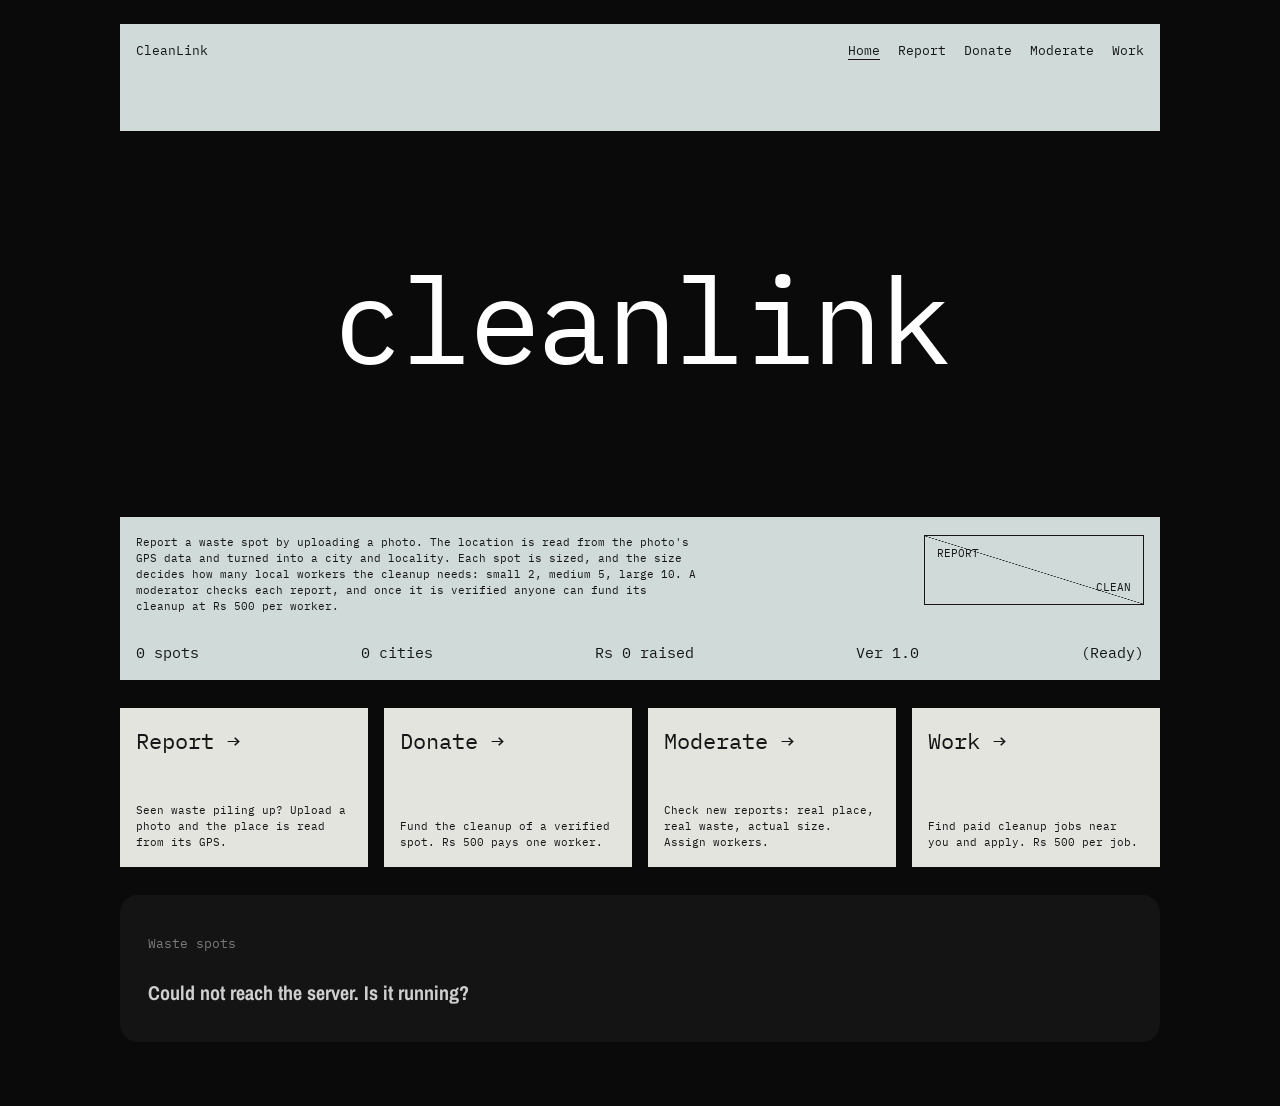
==== commit 8207d62d: "Add worker jobs, applying and assigning to the web app The new Work page asks for the worker's ID an" ====
--- a/frontend/index.html
+++ b/frontend/index.html
@@ -16,7 +16,7 @@
     <div class="band">
       <div class="top">
         <a href="./">CleanLink</a>
-        <nav><a href="./" aria-current="page">Home</a><a href="report.html">Report</a><a href="donate.html">Donate</a><a href="moderate.html">Moderate</a></nav>
+        <nav><a href="./" aria-current="page">Home</a><a href="report.html">Report</a><a href="donate.html">Donate</a><a href="moderate.html">Moderate</a><a href="work.html">Work</a></nav>
       </div>
     </div>
     <h1 class="hero">cleanlink</h1>
@@ -37,7 +37,8 @@
   <div class="roles">
     <a class="role" href="report.html"><b>Report &rarr;</b><span>Seen waste piling up? Upload a photo and the place is read from its GPS.</span></a>
     <a class="role" href="donate.html"><b>Donate &rarr;</b><span>Fund the cleanup of a verified spot. Rs 500 pays one worker.</span></a>
-    <a class="role" href="moderate.html"><b>Moderate &rarr;</b><span>Check new reports: real place, real waste, actual size.</span></a>
+    <a class="role" href="moderate.html"><b>Moderate &rarr;</b><span>Check new reports: real place, real waste, actual size. Assign workers.</span></a>
+    <a class="role" href="work.html"><b>Work &rarr;</b><span>Find paid cleanup jobs near you and apply. Rs 500 per job.</span></a>
   </div>
 
   <section class="spots">
--- a/frontend/style.css
+++ b/frontend/style.css
@@ -43,7 +43,7 @@
          font-size: 15px; padding-top: 28px; }
 
 /* role cards on the home page */
-.roles { display: grid; grid-template-columns: repeat(3, 1fr); gap: 16px; }
+.roles { display: grid; grid-template-columns: repeat(4, 1fr); gap: 16px; }
 .role { background: var(--paper); color: var(--ink); text-decoration: none; padding: 18px 16px 16px;
         display: grid; gap: 48px; align-content: space-between; }
 .role b { font: 400 22px var(--mono); }
@@ -131,11 +131,40 @@
 .act .sizes span { font-size: 15px; color: var(--grey); }
 .act .sizes input:checked + span { color: #fff; }
 .act .buttons { display: flex; gap: 8px; }
-.act .btn { background: var(--mist); color: var(--ink); border: 0; font: 13px var(--mono); padding: 11px 16px; cursor: pointer; }
-.act .btn.ghost { background: none; color: #fff; border: 1px solid #3a3a3a; }
-.act .btn:disabled { opacity: .5; cursor: wait; }
+.btn { background: var(--mist); color: var(--ink); border: 0; font: 13px var(--mono); padding: 11px 16px; cursor: pointer; }
+.btn.ghost { background: none; color: #fff; border: 1px solid #3a3a3a; }
+.btn:disabled { opacity: .5; cursor: wait; }
+.act .hint { font-size: 11px; color: var(--grey); line-height: 1.45; }
 .act .note { font-size: 12px; min-height: 1.2em; color: var(--mist); }
 .act .note.err { color: #ff9b8a; }
+
+/* work page: location button, job list */
+.paper.short h2 { padding-bottom: 48px; }
+.locate { display: block; background: none; border: 1px solid var(--ink); color: var(--ink); font: 15px var(--mono);
+          padding: 10px 14px; margin-top: 8px; cursor: pointer; }
+.locate:hover { background: var(--mist); }
+.locnote { display: block; margin-top: 8px; }
+.spots.one { grid-template-columns: 1fr; }
+.jobs { list-style: none; padding: 0; display: grid; gap: 12px; }
+.job { display: grid; grid-template-columns: 96px minmax(0, 1fr) auto; gap: 16px; align-items: center;
+       border-top: 1px solid #2c2c2c; padding-top: 12px; }
+.job img { width: 96px; height: 72px; object-fit: cover; display: block; background: #222; }
+.job b { font: 700 20px var(--narrow); color: #fff; display: block; }
+.job b small { font-weight: 400; color: var(--grey); font-size: 16px; }
+.job em { font-style: normal; font-size: 12px; color: var(--grey); display: block; margin-top: 3px; }
+.job a { color: inherit; }
+.job .side { display: flex; align-items: center; gap: 14px; }
+.job .km { font: 700 22px var(--narrow); color: var(--mist); white-space: nowrap; }
+
+/* moderator: ranked applicants (the priority queue's order) */
+.ranked { list-style: none; padding: 0; display: grid; gap: 8px; font-size: 12px; }
+.ranked li { display: grid; grid-template-columns: 22px 1fr; gap: 6px; color: var(--grey); }
+.ranked li.pick { color: #fff; }
+.ranked li em { font-style: normal; display: block; font-size: 11px; color: var(--grey); }
+
+@media (max-width: 960px) {
+  .roles { grid-template-columns: 1fr 1fr; }
+}
 
 @media (max-width: 760px) {
   .info, .row, .roles { grid-template-columns: 1fr; }
@@ -145,4 +174,7 @@
   .spots { grid-template-columns: 1fr; padding: 28px 18px; }
   .msg { max-width: 55%; }
   .role { gap: 24px; }
+  .job { grid-template-columns: 72px minmax(0, 1fr); }
+  .job img { width: 72px; height: 54px; }
+  .job .side { grid-column: 1 / -1; justify-content: space-between; }
 }
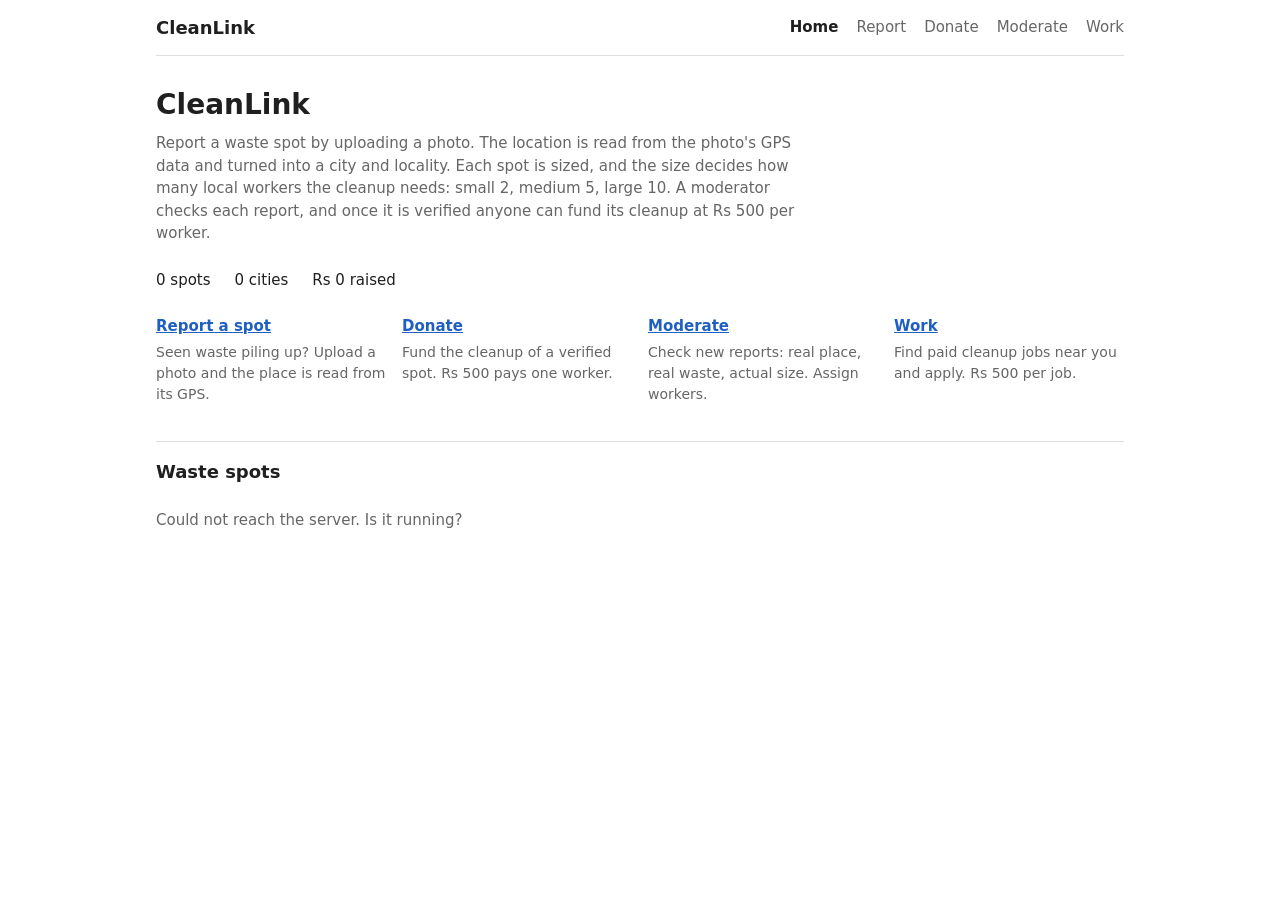
==== commit bffb4a63: "Replace the web UI with a plain, simple layout White page, system font, one blue for links and fundi" ====
--- a/frontend/index.html
+++ b/frontend/index.html
@@ -4,48 +4,34 @@
 <meta charset="utf-8">
 <meta name="viewport" content="width=device-width, initial-scale=1">
 <title>CleanLink</title>
-<link rel="preconnect" href="https://fonts.googleapis.com">
-<link rel="preconnect" href="https://fonts.gstatic.com" crossorigin>
-<link href="https://fonts.googleapis.com/css2?family=Archivo+Narrow:wght@400;700&family=IBM+Plex+Mono:wght@400;500&display=swap" rel="stylesheet">
 <link rel="stylesheet" href="style.css">
 </head>
 <body>
 <div class="page">
 
-  <div>
-    <div class="band">
-      <div class="top">
-        <a href="./">CleanLink</a>
-        <nav><a href="./" aria-current="page">Home</a><a href="report.html">Report</a><a href="donate.html">Donate</a><a href="moderate.html">Moderate</a><a href="work.html">Work</a></nav>
-      </div>
-    </div>
-    <h1 class="hero">cleanlink</h1>
-    <div class="band">
-      <div class="info">
-        <p>Report a waste spot by uploading a photo. The location is read from the photo's GPS data
-           and turned into a city and locality. Each spot is sized, and the size decides how many
-           local workers the cleanup needs: small 2, medium 5, large 10. A moderator checks each
-           report, and once it is verified anyone can fund its cleanup at Rs 500 per worker.</p>
-        <div class="diag"><span class="a">REPORT</span><span class="b">CLEAN</span></div>
-      </div>
-      <div class="stats">
-        <span id="count">0 spots</span><span id="cities">0 cities</span><span id="raised">Rs 0 raised</span><span>Ver 1.0</span><span>(Ready)</span>
-      </div>
-    </div>
-  </div>
+  <header class="top">
+    <a class="brand" href="./">CleanLink</a>
+    <nav><a href="./" aria-current="page">Home</a><a href="report.html">Report</a><a href="donate.html">Donate</a><a href="moderate.html">Moderate</a><a href="work.html">Work</a></nav>
+  </header>
 
-  <div class="roles">
-    <a class="role" href="report.html"><b>Report &rarr;</b><span>Seen waste piling up? Upload a photo and the place is read from its GPS.</span></a>
-    <a class="role" href="donate.html"><b>Donate &rarr;</b><span>Fund the cleanup of a verified spot. Rs 500 pays one worker.</span></a>
-    <a class="role" href="moderate.html"><b>Moderate &rarr;</b><span>Check new reports: real place, real waste, actual size. Assign workers.</span></a>
-    <a class="role" href="work.html"><b>Work &rarr;</b><span>Find paid cleanup jobs near you and apply. Rs 500 per job.</span></a>
-  </div>
+  <h1>CleanLink</h1>
+  <p class="lead">Report a waste spot by uploading a photo. The location is read from the photo's GPS data
+     and turned into a city and locality. Each spot is sized, and the size decides how many
+     local workers the cleanup needs: small 2, medium 5, large 10. A moderator checks each
+     report, and once it is verified anyone can fund its cleanup at Rs 500 per worker.</p>
+
+  <p class="stats"><span id="count">0 spots</span><span id="cities">0 cities</span><span id="raised">Rs 0 raised</span></p>
+
+  <ul class="roles">
+    <li><a href="report.html">Report a spot</a><p>Seen waste piling up? Upload a photo and the place is read from its GPS.</p></li>
+    <li><a href="donate.html">Donate</a><p>Fund the cleanup of a verified spot. Rs 500 pays one worker.</p></li>
+    <li><a href="moderate.html">Moderate</a><p>Check new reports: real place, real waste, actual size. Assign workers.</p></li>
+    <li><a href="work.html">Work</a><p>Find paid cleanup jobs near you and apply. Rs 500 per job.</p></li>
+  </ul>
 
   <section class="spots">
     <h2>Waste spots</h2>
-    <div>
-      <ul class="list" id="list"></ul>
-    </div>
+    <ul class="list" id="list"></ul>
     <div class="detail" id="detail"></div>
   </section>
 
--- a/frontend/style.css
+++ b/frontend/style.css
@@ -1,179 +1,139 @@
 /* Shared look for every CleanLink page */
 
 :root {
-  --black: #0a0a0a;
-  --panel: #141414;
-  --mist: #cfdad9;
-  --paper: #e4e4df;
-  --ink: #161616;
-  --line: #9a9a95;
-  --grey: #7b7b7b;
-  --mono: "IBM Plex Mono", ui-monospace, Menlo, monospace;
-  --narrow: "Archivo Narrow", "Arial Narrow", sans-serif;
+  --text: #1f1f1f;
+  --muted: #666;
+  --line: #ddd;
+  --soft: #f3f3f2;
+  --accent: #1f5fbf;
+  --error: #b42318;
 }
-* { box-sizing: border-box; margin: 0; }
-body { background: var(--black); color: var(--ink); font-family: var(--mono); padding: 24px 16px 64px; }
-.page { max-width: 1040px; margin: 0 auto; display: grid; gap: 28px; }
-.small { font-size: 11px; letter-spacing: .02em; }
+* { box-sizing: border-box; }
+body { margin: 0; background: #fff; color: var(--text);
+       font: 15px/1.5 system-ui, -apple-system, "Segoe UI", Roboto, sans-serif; }
+.page { max-width: 1000px; margin: 0 auto; padding: 0 16px 48px; }
+a { color: var(--accent); }
 
-/* top band, with links to each role's page */
-.band { background: var(--mist); padding: 18px 16px; }
-.top { display: flex; justify-content: space-between; align-items: baseline; gap: 18px; font-size: 13px; padding-bottom: 54px; }
-.top a { color: inherit; text-decoration: none; }
-.top nav { display: flex; gap: 18px; flex-wrap: wrap; justify-content: flex-end; }
-.top nav a:hover { text-decoration: underline; text-underline-offset: 4px; }
-.top nav a[aria-current="page"] { text-decoration: underline; text-underline-offset: 4px; }
-.band.slim .top { padding-bottom: 0; }
+/* header, with links to each role's page */
+.top { display: flex; justify-content: space-between; align-items: center; gap: 16px; flex-wrap: wrap;
+       padding: 14px 0; border-bottom: 1px solid var(--line); margin-bottom: 28px; }
+.brand { font-size: 18px; font-weight: 600; color: var(--text); text-decoration: none; }
+.top nav { display: flex; gap: 18px; flex-wrap: wrap; }
+.top nav a { color: var(--muted); text-decoration: none; }
+.top nav a:hover { color: var(--text); }
+.top nav a[aria-current="page"] { color: var(--text); font-weight: 600; }
 
-.hero { color: #fff; text-align: center; padding: 110px 0 120px;
-        font-size: clamp(52px, 11vw, 120px); font-weight: 400; letter-spacing: -.03em; }
+h1 { font-size: 28px; margin: 0 0 6px; }
+h2 { font-size: 18px; margin: 0; }
+.lead { color: var(--muted); max-width: 640px; margin: 0 0 24px; }
+.hint { color: var(--muted); font-size: 13px; margin: 0; }
 
-/* title on the inner pages */
-.title { color: #fff; padding: 40px 0 6px; font-size: clamp(36px, 7vw, 64px); font-weight: 400; letter-spacing: -.03em; }
-.lead { color: var(--grey); font-size: 12px; line-height: 1.5; max-width: 600px; }
+/* home page */
+.stats { display: flex; gap: 24px; flex-wrap: wrap; margin: 0 0 24px; font-weight: 500; }
+.roles { list-style: none; padding: 0; margin: 0; display: grid; gap: 16px;
+         grid-template-columns: repeat(auto-fit, minmax(200px, 1fr)); }
+.roles a { font-weight: 600; }
+.roles p { margin: 4px 0 0; color: var(--muted); font-size: 14px; }
 
-/* info band */
-.info { display: grid; grid-template-columns: 1fr 220px; gap: 24px; }
-.info p { font-size: 11px; line-height: 1.45; max-width: 560px; }
-.diag { border: 1px solid var(--ink); height: 70px; position: relative; font-size: 11px;
-        background: linear-gradient(to top right, transparent calc(50% - .5px), var(--ink) 50%, transparent calc(50% + .5px)); }
-.diag span { position: absolute; }
-.diag .a { top: 10px; left: 12px; } .diag .b { bottom: 10px; right: 12px; }
-.stats { display: grid; grid-template-columns: repeat(5, auto); justify-content: space-between;
-         font-size: 15px; padding-top: 28px; }
-
-/* role cards on the home page */
-.roles { display: grid; grid-template-columns: repeat(4, 1fr); gap: 16px; }
-.role { background: var(--paper); color: var(--ink); text-decoration: none; padding: 18px 16px 16px;
-        display: grid; gap: 48px; align-content: space-between; }
-.role b { font: 400 22px var(--mono); }
-.role span { font-size: 11px; line-height: 1.45; }
-.role:hover { background: var(--mist); }
-
-/* paper / form */
-.paper { background: var(--paper); padding: 22px 16px 16px; position: relative; }
-.paper h2 { font-size: 15px; font-weight: 400; padding: 0 0 120px; }
-.badge { position: absolute; top: 18px; right: 22px; width: 120px; height: 120px; }
-.row { border-top: 1px solid var(--line); padding: 12px 0 14px; display: grid; gap: 24px; grid-template-columns: 1fr 1fr; }
-.row.one { grid-template-columns: 1fr; }
-label { display: block; }
-.field input { width: 100%; border: 0; background: none; font: 22px var(--mono); color: var(--ink); padding: 6px 0 0; outline: none; }
-.field input::placeholder { color: #a9a9a4; }
-
-.drop { display: flex; gap: 18px; align-items: center; margin-top: 8px; cursor: pointer; }
-.drop input { display: none; }
-.thumb { width: 96px; height: 72px; border: 1px solid var(--ink); flex: none; background: center/cover no-repeat;
-         display: grid; place-items: center; font-size: 22px; }
-.drop b { font-weight: 400; font-size: 22px; }
-
-.sizes { display: flex; gap: 28px; margin-top: 8px; flex-wrap: wrap; }
-.sizes input { display: none; }
-.sizes span { font-size: 22px; cursor: pointer; color: #a9a9a4; }
-.sizes small { font-size: 11px; margin-left: 6px; }
-.sizes input:checked + span { color: var(--ink); text-decoration: underline; text-underline-offset: 6px; }
-
+/* forms */
+.form { display: grid; gap: 16px; max-width: 640px; }
+label { display: grid; gap: 4px; font-size: 14px; font-weight: 500; }
+fieldset { border: 0; padding: 0; margin: 0; }
+legend { font-size: 14px; font-weight: 500; padding: 0; margin-bottom: 4px; }
+input:not([type=radio]):not([type=file]), textarea {
+  font: inherit; padding: 7px 10px; border: 1px solid #bbb; border-radius: 4px; width: 100%; }
+textarea { resize: vertical; min-height: 60px; }
+.row { display: grid; grid-template-columns: 1fr 1fr; gap: 16px; }
 .gps { display: none; }
 .gps.show { display: grid; }
+.thumb { width: 160px; aspect-ratio: 4/3; object-fit: cover; border-radius: 4px; border: 1px solid var(--line); }
 
-.submit { display: flex; justify-content: space-between; align-items: center; border-top: 1px solid var(--line); padding-top: 14px; }
-.submit button { background: var(--ink); color: var(--paper); border: 0; font: 15px var(--mono); padding: 14px 22px; cursor: pointer; }
-.submit button:disabled { opacity: .5; cursor: wait; }
-.msg { font-size: 13px; max-width: 60%; }
+.sizes { display: flex; gap: 18px; flex-wrap: wrap; }
+.sizes label { display: flex; align-items: center; gap: 6px; font-weight: 400; }
+.sizes small { color: var(--muted); margin-left: 4px; }
 
-/* spots list */
-.spots { background: var(--panel); border-radius: 18px; padding: 40px 28px 36px; color: #fff;
-         display: grid; grid-template-columns: minmax(0, 1fr) 300px; gap: 28px; }
-.spots h2 { grid-column: 1 / -1; font: 400 13px var(--mono); color: var(--grey); }
-.list { font-family: var(--narrow); font-size: 20px; line-height: 1.32; list-style: none; padding: 0; }
-.list li { font-weight: 700; color: #cfcfcf; white-space: nowrap; overflow: hidden; text-overflow: ellipsis; }
-.list li em { font-style: normal; font-weight: 400; color: var(--grey); }
-/* city -> locality -> spot */
-.list li.city { color: #fff; font-size: 24px; margin-top: 22px; }
+button { font: inherit; padding: 7px 16px; border: 1px solid var(--text); border-radius: 4px;
+         background: var(--text); color: #fff; cursor: pointer; justify-self: start; }
+button.ghost, button.chip { background: #fff; color: var(--text); }
+button.chip { border-color: #bbb; padding: 3px 10px; font-size: 13px; }
+button:disabled { opacity: .5; cursor: wait; }
+.submit { display: flex; align-items: center; gap: 14px; flex-wrap: wrap; }
+.msg { font-size: 14px; }
+
+/* spot list (city -> locality -> spot) and detail panel */
+.spots { display: grid; grid-template-columns: minmax(0, 1fr) 320px; gap: 24px;
+         margin-top: 36px; padding-top: 16px; border-top: 1px solid var(--line); }
+.spots.one { grid-template-columns: 1fr; }
+.spots h2 { grid-column: 1 / -1; }
+.list { list-style: none; margin: 0; padding: 0; }
+.list li em { font-style: normal; font-weight: 400; color: var(--muted); font-size: 13px; }
+.list li.city { font-size: 17px; font-weight: 600; margin-top: 16px; }
 .list li.city:first-child { margin-top: 0; }
-.list li.city em { font: 400 11px var(--mono); margin-left: 6px; }
-.list li.loc { font-size: 15px; font-weight: 400; color: var(--mist); padding-left: 16px; margin-top: 6px; }
-.list li.loc em { font: 400 11px var(--mono); }
-.list li.spot { font-size: 18px; padding-left: 32px; cursor: pointer; }
-.list li.spot:hover, .list li.spot.on { color: #fff; }
-.empty { font-family: var(--narrow); font-size: 20px; color: var(--grey); white-space: normal !important; }
-.detail img { width: 100%; aspect-ratio: 4/3; object-fit: cover; display: block; background: #222; }
-.detail dl { font-size: 12px; display: grid; grid-template-columns: auto 1fr; gap: 6px 14px; margin-top: 14px; }
-.detail dt { color: var(--grey); }
-.detail a { color: inherit; }
+.list li.loc { color: var(--muted); font-size: 14px; padding-left: 12px; margin-top: 4px; }
+.list li.spot { display: flex; align-items: center; gap: 10px; padding: 4px 8px 4px 24px; border-radius: 4px; cursor: pointer; }
+.list li.spot:hover { background: var(--soft); }
+.list li.spot.on { background: #e9e9e7; font-weight: 500; }
+.list li.spot .name { flex: 1; min-width: 0; overflow: hidden; text-overflow: ellipsis; white-space: nowrap; }
+.list li.spot .pct { flex: none; width: 70px; }
+.empty { color: var(--muted); }
 
-/* funding bar: a small one on each spot in the list, a big one in the detail panel */
-.list li.spot { display: flex; align-items: center; gap: 10px; }
-.list li.spot .name { overflow: hidden; text-overflow: ellipsis; min-width: 0; }
-.list li.spot .pct { font: 400 11px var(--mono); flex: none; }
-.bar { flex: none; width: 64px; height: 6px; background: #2c2c2c; position: relative; overflow: hidden; }
-.bar i, .bigbar i { position: absolute; inset: 0 auto 0 0; background: var(--mist); transition: width .7s ease; }
-.bar.full i, .bigbar.full i { background: #fff; }
-.bar.off, .bigbar.off { background: none; border: 1px dashed #3a3a3a; }
+.bar, .bigbar { position: relative; overflow: hidden; background: #e6e6e4; border-radius: 3px; }
+.bar { flex: none; width: 64px; height: 6px; }
+.bigbar { height: 8px; margin: 6px 0; }
+.bar i, .bigbar i { position: absolute; inset: 0 auto 0 0; background: var(--accent); transition: width .5s ease; }
+.bar.off, .bigbar.off { background: none; border: 1px dashed #bbb; }
 
-.fund { margin-top: 18px; }
+.detail img { width: 100%; aspect-ratio: 4/3; object-fit: cover; display: block; background: var(--soft); border-radius: 4px; }
+.detail dl { display: grid; grid-template-columns: auto 1fr; gap: 4px 12px; font-size: 14px; margin: 16px 0 0; }
+.detail dt { color: var(--muted); }
+.detail dd { margin: 0; }
+
+/* before / after photos of finished work */
+.ba { display: grid; grid-template-columns: 1fr 1fr; gap: 8px; }
+.ba figure { margin: 0; }
+.detail .ba img { aspect-ratio: 1; }
+.ba figcaption { font-size: 13px; color: var(--muted); margin-top: 4px; }
+
+.fund { margin-top: 12px; }
 .fund .head { display: flex; justify-content: space-between; align-items: baseline; gap: 10px; }
-.fund .head b { font: 700 24px var(--narrow); }
-.fund .head span { font-size: 12px; color: var(--grey); }
-.bigbar { height: 10px; background: #2c2c2c; position: relative; overflow: hidden; margin: 8px 0 6px; }
-.fund p { font-size: 12px; color: var(--grey); }
+.fund .head b { font-size: 20px; }
+.fund .head span, .fund p { font-size: 13px; color: var(--muted); }
+.fund p { margin: 0; }
 
-/* donate / verify forms in the detail panel */
-.act { margin-top: 20px; border-top: 1px solid #2c2c2c; padding-top: 14px; display: grid; gap: 12px; }
-.act h3 { font: 400 13px var(--mono); color: var(--grey); }
-.act label { font-size: 11px; color: var(--grey); }
-.act .text { display: block; width: 100%; background: none; border: 0; border-bottom: 1px solid #3a3a3a;
-             color: #fff; font: 18px var(--mono); padding: 4px 0; outline: none; }
-.act .text:focus { border-color: var(--mist); }
-.act .chips { display: flex; gap: 8px; flex-wrap: wrap; }
-.act .chip { background: none; color: var(--mist); border: 1px solid #3a3a3a; font: 12px var(--mono); padding: 6px 10px; cursor: pointer; }
-.act .chip:hover { border-color: var(--mist); }
-.act .sizes { gap: 14px; margin-top: 4px; }
-.act .sizes span { font-size: 15px; color: var(--grey); }
-.act .sizes input:checked + span { color: #fff; }
-.act .buttons { display: flex; gap: 8px; }
-.btn { background: var(--mist); color: var(--ink); border: 0; font: 13px var(--mono); padding: 11px 16px; cursor: pointer; }
-.btn.ghost { background: none; color: #fff; border: 1px solid #3a3a3a; }
-.btn:disabled { opacity: .5; cursor: wait; }
-.act .hint { font-size: 11px; color: var(--grey); line-height: 1.45; }
-.act .note { font-size: 12px; min-height: 1.2em; color: var(--mist); }
-.act .note.err { color: #ff9b8a; }
+/* donate / verify / assign / check forms in the detail panel */
+.act { display: grid; gap: 12px; margin-top: 16px; padding-top: 16px; border-top: 1px solid var(--line); }
+.act h3 { font-size: 16px; margin: 0; }
+.chips, .buttons { display: flex; gap: 8px; flex-wrap: wrap; }
+.note { font-size: 14px; margin: 0; min-height: 1.2em; }
+.note.err { color: var(--error); }
 
-/* work page: location button, job list */
-.paper.short h2 { padding-bottom: 48px; }
-.locate { display: block; background: none; border: 1px solid var(--ink); color: var(--ink); font: 15px var(--mono);
-          padding: 10px 14px; margin-top: 8px; cursor: pointer; }
-.locate:hover { background: var(--mist); }
-.locnote { display: block; margin-top: 8px; }
-.spots.one { grid-template-columns: 1fr; }
-.jobs { list-style: none; padding: 0; display: grid; gap: 12px; }
+/* moderator: applicants in the priority queue's order */
+.ranked { list-style: none; margin: 0; padding: 0; display: grid; gap: 6px; font-size: 14px; }
+.ranked li { display: grid; grid-template-columns: 22px 1fr; gap: 6px; color: var(--muted); }
+.ranked li.pick { color: var(--text); font-weight: 500; }
+.ranked li em { display: block; font-style: normal; font-weight: 400; font-size: 12px; color: var(--muted); }
+
+/* work page: jobs near you, my jobs, the "after" photo form */
+.jobs, .mine { list-style: none; margin: 0; padding: 0; display: grid; gap: 12px; }
 .job { display: grid; grid-template-columns: 96px minmax(0, 1fr) auto; gap: 16px; align-items: center;
-       border-top: 1px solid #2c2c2c; padding-top: 12px; }
-.job img { width: 96px; height: 72px; object-fit: cover; display: block; background: #222; }
-.job b { font: 700 20px var(--narrow); color: #fff; display: block; }
-.job b small { font-weight: 400; color: var(--grey); font-size: 16px; }
-.job em { font-style: normal; font-size: 12px; color: var(--grey); display: block; margin-top: 3px; }
-.job a { color: inherit; }
+       padding-top: 12px; border-top: 1px solid var(--line); }
+.job:first-child { padding-top: 0; border-top: 0; }
+.job img { width: 96px; height: 72px; object-fit: cover; display: block; background: var(--soft); border-radius: 4px; }
+.job b { display: block; font-weight: 600; }
+.job b small { font-weight: 400; color: var(--muted); }
+.job em { display: block; font-style: normal; font-size: 13px; color: var(--muted); margin-top: 2px; }
 .job .side { display: flex; align-items: center; gap: 14px; }
-.job .km { font: 700 22px var(--narrow); color: var(--mist); white-space: nowrap; }
+.job .km { font-weight: 600; white-space: nowrap; }
+.state { display: block; margin-top: 6px; font-size: 14px; }
+.state.wait { color: var(--muted); }
+.state.bad { color: var(--error); }
+.proof { grid-column: 1 / -1; display: grid; grid-template-columns: minmax(0, 1fr) minmax(0, 1fr) auto;
+         gap: 12px; align-items: end; }
+.proof .note { grid-column: 1 / -1; }
+.locnote { font-size: 13px; color: var(--muted); }
 
-/* moderator: ranked applicants (the priority queue's order) */
-.ranked { list-style: none; padding: 0; display: grid; gap: 8px; font-size: 12px; }
-.ranked li { display: grid; grid-template-columns: 22px 1fr; gap: 6px; color: var(--grey); }
-.ranked li.pick { color: #fff; }
-.ranked li em { font-style: normal; display: block; font-size: 11px; color: var(--grey); }
-
-@media (max-width: 960px) {
-  .roles { grid-template-columns: 1fr 1fr; }
-}
-
-@media (max-width: 760px) {
-  .info, .row, .roles { grid-template-columns: 1fr; }
-  .stats { grid-template-columns: 1fr 1fr; gap: 8px; }
-  .hero { padding: 70px 0 80px; }
-  .badge { width: 84px; height: 84px; }
-  .spots { grid-template-columns: 1fr; padding: 28px 18px; }
-  .msg { max-width: 55%; }
-  .role { gap: 24px; }
+@media (max-width: 720px) {
+  .spots, .row, .proof { grid-template-columns: 1fr; }
   .job { grid-template-columns: 72px minmax(0, 1fr); }
   .job img { width: 72px; height: 54px; }
   .job .side { grid-column: 1 / -1; justify-content: space-between; }
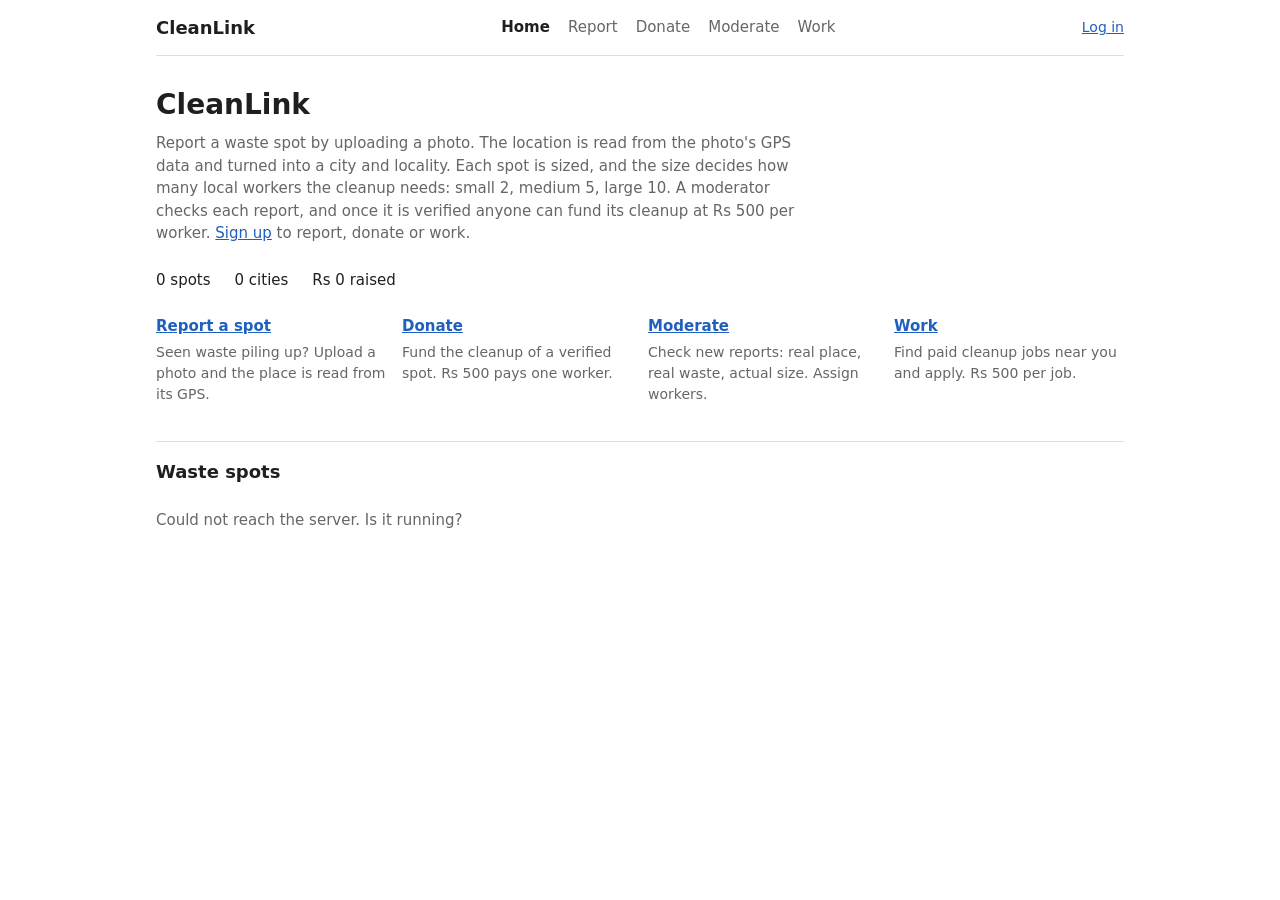
==== commit a6d8724f: "Add login and sign-up to the web app New routes: /api/signup, /api/login, /api/logout, /api/me. Sign" ====
--- a/frontend/index.html
+++ b/frontend/index.html
@@ -18,7 +18,8 @@
   <p class="lead">Report a waste spot by uploading a photo. The location is read from the photo's GPS data
      and turned into a city and locality. Each spot is sized, and the size decides how many
      local workers the cleanup needs: small 2, medium 5, large 10. A moderator checks each
-     report, and once it is verified anyone can fund its cleanup at Rs 500 per worker.</p>
+     report, and once it is verified anyone can fund its cleanup at Rs 500 per worker.
+     <a href="login.html">Sign up</a> to report, donate or work.</p>
 
   <p class="stats"><span id="count">0 spots</span><span id="cities">0 cities</span><span id="raised">Rs 0 raised</span></p>
 
--- a/frontend/style.css
+++ b/frontend/style.css
@@ -22,6 +22,14 @@
 .top nav a { color: var(--muted); text-decoration: none; }
 .top nav a:hover { color: var(--text); }
 .top nav a[aria-current="page"] { color: var(--text); font-weight: 600; }
+.who { display: flex; align-items: center; gap: 10px; font-size: 14px; color: var(--muted); }
+.who b { color: var(--text); font-weight: 500; }
+.who button { padding: 3px 10px; font-size: 13px; background: #fff; color: var(--text); border-color: #bbb; }
+
+/* login page: the two forms side by side */
+.auth { display: grid; grid-template-columns: 1fr 1fr; gap: 48px; }
+.auth h1 { font-size: 22px; margin: 0; }
+.auth .lead { margin: 0; font-size: 14px; }
 
 h1 { font-size: 28px; margin: 0 0 6px; }
 h2 { font-size: 18px; margin: 0; }
@@ -133,7 +141,7 @@
 .locnote { font-size: 13px; color: var(--muted); }
 
 @media (max-width: 720px) {
-  .spots, .row, .proof { grid-template-columns: 1fr; }
+  .spots, .row, .proof, .auth { grid-template-columns: 1fr; }
   .job { grid-template-columns: 72px minmax(0, 1fr); }
   .job img { width: 72px; height: 54px; }
   .job .side { grid-column: 1 / -1; justify-content: space-between; }
